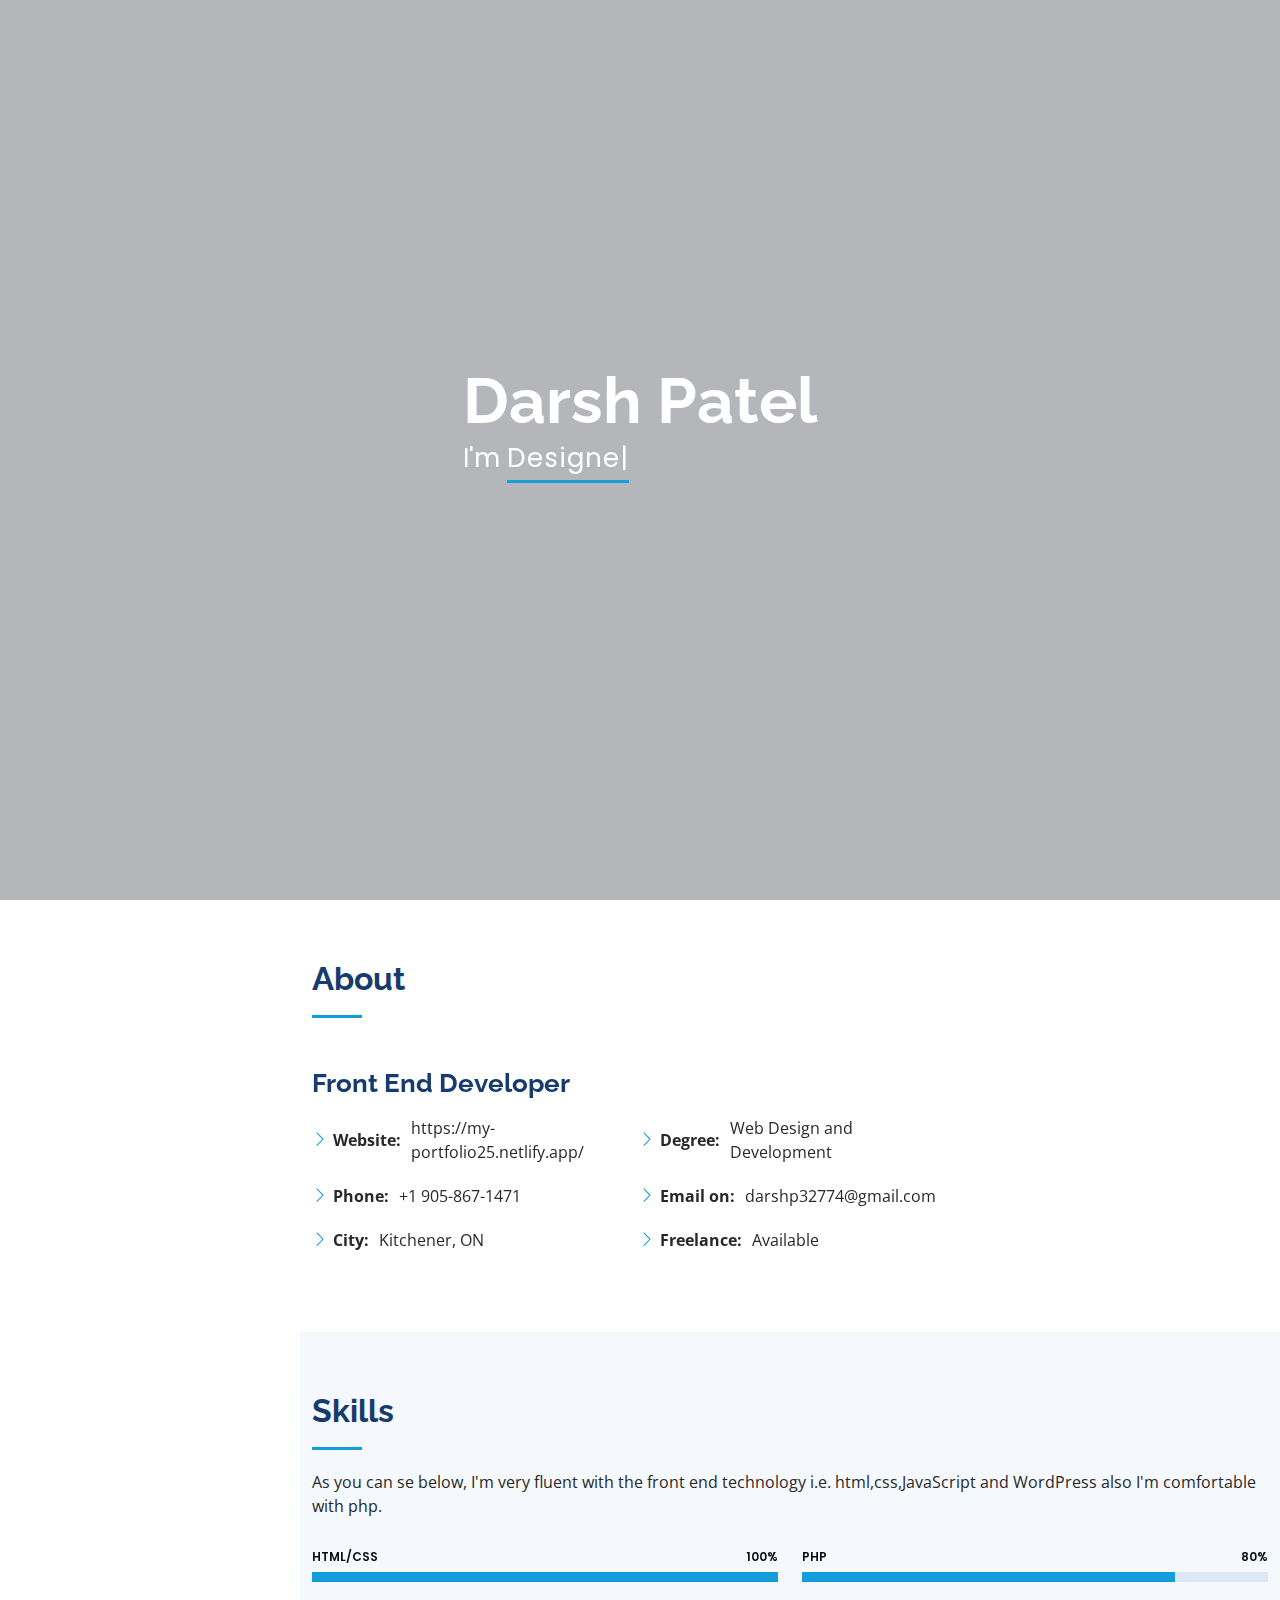
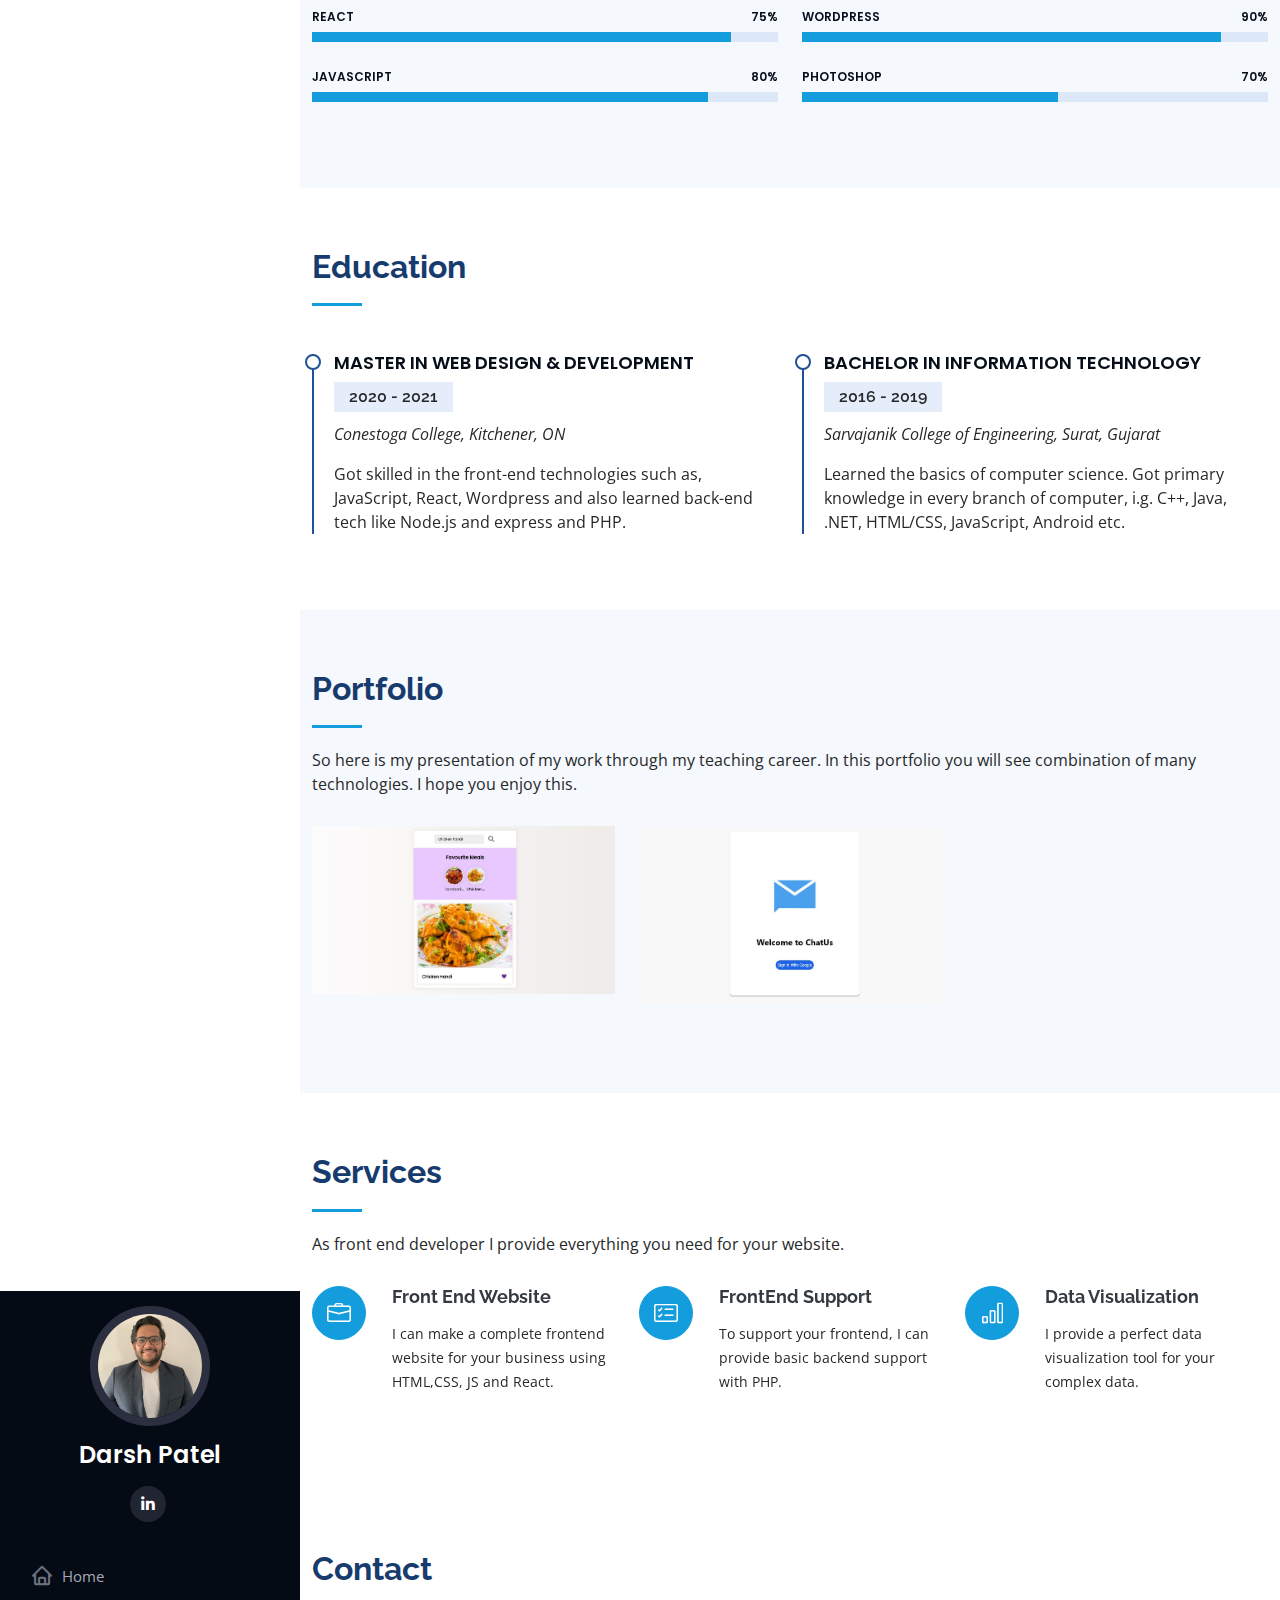
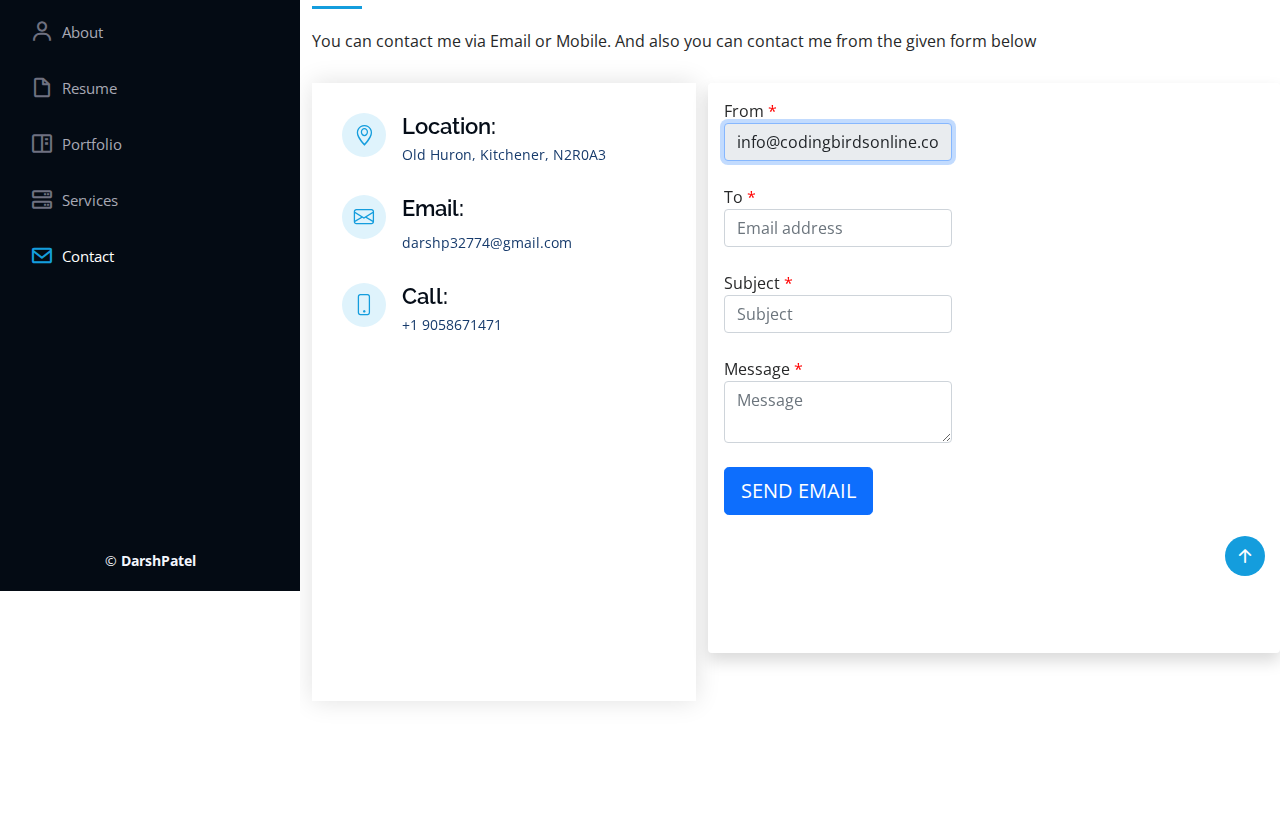
==== index.html @ 3b75bd68 "Update index.html" ====
<!DOCTYPE html>
<html lang="en">

<head>
  <meta charset="utf-8">
  <meta content="width=device-width, initial-scale=1.0" name="viewport">

  <title>Darsh Patel Portfolio</title>
  <meta content="" name="description">
  <meta content="" name="keywords">

  <!-- Favicons -->
  <!-- <link href="assets/img/favicon.png" rel="icon">
  <link href="assets/img/apple-touch-icon.png" rel="apple-touch-icon"> -->

  <!-- Google Fonts -->
  <link
    href="https://fonts.googleapis.com/css?family=Open+Sans:300,300i,400,400i,600,600i,700,700i|Raleway:300,300i,400,400i,500,500i,600,600i,700,700i|Poppins:300,300i,400,400i,500,500i,600,600i,700,700i"
    rel="stylesheet">

  <!-- Vendor CSS Files -->
  <link href="assets/vendor/aos/aos.css" rel="stylesheet">
  <link href="assets/vendor/bootstrap/css/bootstrap.min.css" rel="stylesheet">
  <link href="assets/vendor/bootstrap-icons/bootstrap-icons.css" rel="stylesheet">
  <link href="assets/vendor/boxicons/css/boxicons.min.css" rel="stylesheet">
  <link href="assets/vendor/glightbox/css/glightbox.min.css" rel="stylesheet">
  <link href="assets/vendor/swiper/swiper-bundle.min.css" rel="stylesheet">

  <!-- Template Main CSS File -->
  <link href="assets/css/style.css" rel="stylesheet">

  <!-- =======================================================
  * Template Name: iPortfolio - v3.1.0
  * Template URL: https://bootstrapmade.com/iportfolio-bootstrap-portfolio-websites-template/
  * Author: BootstrapMade.com
  * License: https://bootstrapmade.com/license/
  ======================================================== -->
</head>

<body>

  <!-- ======= Mobile nav toggle button ======= -->
  <i class="bi bi-list mobile-nav-toggle d-xl-none"></i>

  <!-- ======= Header ======= -->
  <header id="header">
    <div class="d-flex flex-column">

      <div class="profile">
        <img src="assets/img/professional-profile-picture.jpg" alt="profile picture" class="img-fluid rounded-circle">
        <h1 class="text-light"><a href="index.html">Darsh Patel</a></h1>
        <div class="social-links mt-3 text-center">
          <!-- <a href="#" class="twitter"><i class="bx bxl-twitter"></i></a>
          <a href="#" class="facebook"><i class="bx bxl-facebook"></i></a>
          <a href="#" class="instagram"><i class="bx bxl-instagram"></i></a> -->
          <a href="https://www.linkedin.com/in/darsh-patel-1b2713135/" class="linkedin"><i
              class="bx bxl-linkedin"></i></a>
        </div>
      </div>

      <nav id="navbar" class="nav-menu navbar">
        <ul>
          <li><a href="#hero" class="nav-link scrollto active"><i class="bx bx-home"></i> <span>Home</span></a></li>
          <li><a href="#about" class="nav-link scrollto"><i class="bx bx-user"></i> <span>About</span></a></li>
          <li><a href="#resume" class="nav-link scrollto"><i class="bx bx-file-blank"></i> <span>Resume</span></a></li>
          <li><a href="#portfolio" class="nav-link scrollto"><i class="bx bx-book-content"></i>
              <span>Portfolio</span></a></li>
          <li><a href="#services" class="nav-link scrollto"><i class="bx bx-server"></i> <span>Services</span></a></li>
          <li><a href="#contact" class="nav-link scrollto"><i class="bx bx-envelope"></i> <span>Contact</span></a></li>
        </ul>
      </nav><!-- .nav-menu -->
    </div>
  </header><!-- End Header -->

  <!-- ======= Hero Section ======= -->
  <section id="hero" class="d-flex flex-column justify-content-center align-items-center">
    <div class="hero-container" data-aos="fade-in">
      <h1>Darsh Patel</h1>
      <p>I'm <span class="typed" data-typed-items="Designer, Developer, Freelancer, Photographer"></span></p>
    </div>
  </section><!-- End Hero -->

  <main id="main">

    <!-- ======= About Section ======= -->
    <section id="about" class="about">
      <div class="container">

        <div class="section-title">
          <h2>About</h2>
        </div>

        <div class="row">
          <!--           <div class="col-lg-4" data-aos="fade-right">
            <img src="assets/img/darsh-2.jpg" class="img-fluid" alt="">
          </div> -->
          <div class="col-lg-8 pt-4 pt-lg-0 content" data-aos="fade-left">
            <h3>Front End Developer</h3>
            <p class="fst-italic"></p>
            <div class="row">
              <div class="col-lg-6">
                <ul>
                  <!-- <li><i class="bi bi-chevron-right"></i> <strong>Birthday:</strong> <span>25 April 1998</span></li> -->
                  <li><i class="bi bi-chevron-right"></i> <strong>Website:</strong>
                    <span>https://my-portfolio25.netlify.app/</span></li>
                  <li><i class="bi bi-chevron-right"></i> <strong>Phone:</strong> <span>+1 905-867-1471</span></li>
                  <li><i class="bi bi-chevron-right"></i> <strong>City:</strong> <span>Kitchener, ON</span></li>
                </ul>
              </div>
              <div class="col-lg-6">
                <ul>
                  <!-- <li><i class="bi bi-chevron-right"></i> <strong>Age:</strong> <span>23</span></li> -->
                  <li><i class="bi bi-chevron-right"></i> <strong>Degree:</strong> <span>Web Design and
                      Development</span></li>
                  <li><i class="bi bi-chevron-right"></i> <strong>Email on:</strong>
                    <span>darshp32774@gmail.com</span></li>
                  <li><i class="bi bi-chevron-right"></i> <strong>Freelance:</strong> <span>Available</span></li>
                </ul>
              </div>
            </div>
            <!--             <p>
              Skilled front end developer. Comfortable in designing front-end.Experienced with HTML,CSS, JavaScript and
              React.
              Have easy hand on backend technology like PHP and MongoDB.
            </p> -->
          </div>
        </div>

      </div>
    </section><!-- End About Section -->

    <!-- ======= Facts Section ======= -->
    <!-- <section id="facts" class="facts">
      <div class="container">

        <div class="section-title">
          <h2>Facts</h2>
          <p>Magnam dolores commodi suscipit. Necessitatibus eius consequatur ex aliquid fuga eum quidem. Sit sint consectetur velit. Quisquam quos quisquam cupiditate. Et nemo qui impedit suscipit alias ea. Quia fugiat sit in iste officiis commodi quidem hic quas.</p>
        </div>

        <div class="row no-gutters">

          <div class="col-lg-3 col-md-6 d-md-flex align-items-md-stretch" data-aos="fade-up">
            <div class="count-box">
              <i class="bi bi-emoji-smile"></i>
              <span data-purecounter-start="0" data-purecounter-end="232" data-purecounter-duration="1" class="purecounter"></span>
              <p><strong>Happy Clients</strong> consequuntur quae</p>
            </div>
          </div>

          <div class="col-lg-3 col-md-6 d-md-flex align-items-md-stretch" data-aos="fade-up" data-aos-delay="100">
            <div class="count-box">
              <i class="bi bi-journal-richtext"></i>
              <span data-purecounter-start="0" data-purecounter-end="521" data-purecounter-duration="1" class="purecounter"></span>
              <p><strong>Projects</strong> adipisci atque cum quia aut</p>
            </div>
          </div>

          <div class="col-lg-3 col-md-6 d-md-flex align-items-md-stretch" data-aos="fade-up" data-aos-delay="200">
            <div class="count-box">
              <i class="bi bi-headset"></i>
              <span data-purecounter-start="0" data-purecounter-end="1453" data-purecounter-duration="1" class="purecounter"></span>
              <p><strong>Hours Of Support</strong> aut commodi quaerat</p>
            </div>
          </div>

          <div class="col-lg-3 col-md-6 d-md-flex align-items-md-stretch" data-aos="fade-up" data-aos-delay="300">
            <div class="count-box">
              <i class="bi bi-people"></i>
              <span data-purecounter-start="0" data-purecounter-end="32" data-purecounter-duration="1" class="purecounter"></span>
              <p><strong>Hard Workers</strong> rerum asperiores dolor</p>
            </div>
          </div>

        </div>

      </div>
    </section> -->
    <!-- End Facts Section -->

    <!-- ======= Skills Section ======= -->
    <section id="skills" class="skills section-bg">
      <div class="container">

        <div class="section-title">
          <h2>Skills</h2>
          <p>As you can se below, I'm very fluent with the front end technology i.e. html,css,JavaScript and WordPress
            also I'm comfortable with php. </p>
        </div>

        <div class="row skills-content">

          <div class="col-lg-6" data-aos="fade-up">

            <div class="progress">
              <span class="skill">HTML/CSS <i class="val">100%</i></span>
              <div class="progress-bar-wrap">
                <div class="progress-bar" role="progressbar" aria-valuenow="100" aria-valuemin="0" aria-valuemax="100">
                </div>
              </div>
            </div>

            <div class="progress">
              <span class="skill">React <i class="val">75%</i></span>
              <div class="progress-bar-wrap">
                <div class="progress-bar" role="progressbar" aria-valuenow="90" aria-valuemin="0" aria-valuemax="100">
                </div>
              </div>
            </div>

            <div class="progress">
              <span class="skill">JavaScript <i class="val">80%</i></span>
              <div class="progress-bar-wrap">
                <div class="progress-bar" role="progressbar" aria-valuenow="85" aria-valuemin="0" aria-valuemax="100">
                </div>
              </div>
            </div>

          </div>

          <div class="col-lg-6" data-aos="fade-up" data-aos-delay="100">

            <div class="progress">
              <span class="skill">PHP <i class="val">80%</i></span>
              <div class="progress-bar-wrap">
                <div class="progress-bar" role="progressbar" aria-valuenow="80" aria-valuemin="0" aria-valuemax="100">
                </div>
              </div>
            </div>

            <div class="progress">
              <span class="skill">WordPress <i class="val">90%</i></span>
              <div class="progress-bar-wrap">
                <div class="progress-bar" role="progressbar" aria-valuenow="90" aria-valuemin="0" aria-valuemax="100">
                </div>
              </div>
            </div>

            <div class="progress">
              <span class="skill">Photoshop <i class="val">70%</i></span>
              <div class="progress-bar-wrap">
                <div class="progress-bar" role="progressbar" aria-valuenow="55" aria-valuemin="0" aria-valuemax="100">
                </div>
              </div>
            </div>

          </div>

        </div>

      </div>
    </section><!-- End Skills Section -->

    <!-- ======= Resume Section ======= -->
    <section id="resume" class="resume">
      <div class="container">

        <div class="section-title">
          <h2>Education</h2>
          <!-- <p>Magnam dolores commodi suscipit. Necessitatibus eius consequatur ex aliquid fuga eum quidem. Sit sint consectetur velit. Quisquam quos quisquam cupiditate. Et nemo qui impedit suscipit alias ea. Quia fugiat sit in iste officiis commodi quidem hic quas.</p> -->
        </div>

        <div class="row">
          <!-- <div class="col-lg-6" data-aos="fade-up">
            <h3 class="resume-title">Summary</h3>
            <div class="resume-item pb-0">
              <h4>Darsh Patel</h4>
              <p><em>Innovative and deadline-driven Graphic Designer with 3+ years of experience designing and
                  developing user-centered digital/print marketing material from initial concept to final, polished
                  deliverable.</em></p>
              <ul>
                <li>Kitchener</li>
                <li>(905) 867-1471</li>
                <li>dpatel7753@conestogac.on.ca</li>
              </ul>
            </div>
          </div> -->
          <div class="col-lg-6" data-aos="fade-up">
            <!-- <h3 class="resume-title">Education</h3> -->
            <div class="resume-item">
              <h4>Master in Web Design &amp; Development</h4>
              <h5>2020 - 2021</h5>
              <p><em>Conestoga College, Kitchener, ON</em></p>
              <p> Got skilled in the front-end technologies such as, JavaScript, React, Wordpress and also learned
                back-end tech like Node.js and express and PHP.</p>
            </div>
          </div>
          <div class="col-lg-6" data-aos="fade-up">
            <div class="resume-item">
              <h4>Bachelor in Information Technology </h4>
              <h5>2016 - 2019</h5>
              <p><em>Sarvajanik College of Engineering, Surat, Gujarat</em></p>
              <p> Learned the basics of computer science. Got primary knowledge in every branch of computer, i.g. C++,
                Java, .NET, HTML/CSS, JavaScript, Android etc.</p>
            </div>
          </div>
          <!-- <div class="col-lg-6" data-aos="fade-up" data-aos-delay="100">
            <h3 class="resume-title">Professional Experience</h3>
            <div class="resume-item">
              <h4>Junior Front End Developer</h4>
              <h5>2020 - Present</h5>
              <p><em>Designers & Co., Kitchener, ON </em></p>
              <ul>
                <li>Assist in the design, development, and implementation of the graphic, layout, and production
                  communication materials</li>
                <li>Delegate tasks to the 7 members of the design team and provide counsel on all aspects of the
                  project. </li>
                <li>Supervise the assessment of all graphic materials in order to ensure quality and accuracy of the
                  design</li>
                <li>Oversee the efficient use of production project budgets ranging from $2,000 - $25,000</li>
              </ul>
            </div>
            <div class="resume-item">
              <h4>Intern - Front End Developer</h4>
              <h5>July 2019 - December 2019</h5>
              <p><em>UI Design & Co., Gujarat, India</em></p>
              <ul>
                <li>Developed numerous marketing programs (logos, brochures,infographics, presentations, and
                  advertisements).</li>
                <li>Managed up to 5 projects or tasks at a given time while under pressure</li>
                <li>Recommended and consulted with clients on the most appropriate graphic design</li>
                <li>Created 4+ design presentations and proposals a month for clients and account managers</li>
              </ul>
            </div>
          </div> -->
        </div>

      </div>
    </section><!-- End Resume Section -->

    <!-- ======= Portfolio Section ======= -->
    <section id="portfolio" class="portfolio section-bg">
      <div class="container">

        <div class="section-title">
          <h2>Portfolio</h2>
          <p> So here is my presentation of my work through my teaching career. In this portfolio you will see
            combination of many technologies. I hope you enjoy this. </p>
        </div>

        <!-- <div class="row" data-aos="fade-up">
          <div class="col-lg-12 d-flex justify-content-center">
            <ul id="portfolio-flters">
              <li data-filter="*" class="filter-active">All</li>
              <li data-filter=".filter-app">App</li>
              <li data-filter=".filter-card">Card</li>
              <li data-filter=".filter-web">Web</li>
            </ul>
          </div>
        </div> -->

        <div class="row portfolio-container" data-aos="fade-up" data-aos-delay="100">

          <!-- <div class="col-lg-4 col-md-6 portfolio-item filter-app">
            <div class="portfolio-wrap">
              <img src="assets/img/portfolio/P-1.1.JPG" class="img-fluid" alt="P-1 picture">
              <div class="portfolio-links">
                <a href="assets/img/portfolio/P-1.1.JPG" data-gallery="portfolioGallery" class="portfolio-lightbox"><i
                    class="bx bx-plus"></i></a>
                <a href="portfolio-details-01.html" title="More Details"><i class="bx bx-link"></i></a>
              </div>
            </div>
          </div> -->

          <div class="col-lg-4 col-md-6 portfolio-item filter-web">
            <div class="portfolio-wrap">
              <img src="assets/img/portfolio/recipe-1.JPG" class="img-fluid" alt="P-2 picture">
              <div class="portfolio-links">
                <a href="assets/img/portfolio/recipe-2.JPG" data-gallery="portfolioGallery"
                  class="portfolio-lightbox"><i class="bx bx-plus"></i></a>
                <a href="portfolio-details-02.html" title="More Details"><i class="bx bx-link"></i></a>
              </div>
            </div>
          </div>

          <div class="col-lg-4 col-md-6 portfolio-item filter-app">
            <div class="portfolio-wrap">
              <img src="assets/img/portfolio/chatus-1.JPG" class="img-fluid" alt="P-3 picture">
              <div class="portfolio-links">
                <a href="assets/img/portfolio/P-3.2.JPG" data-gallery="portfolioGallery" class="portfolio-lightbox"
                  title="App 2"><i class="bx bx-plus"></i></a>
                <a href="portfolio-details-03.html" title="More Details"><i class="bx bx-link"></i></a>
              </div>
            </div>
          </div>

          <!-- <div class="col-lg-4 col-md-6 portfolio-item filter-card">
            <div class="portfolio-wrap">
              <img src="assets/img/portfolio/portfolio-4.jpg" class="img-fluid" alt="">
              <div class="portfolio-links">
                <a href="assets/img/portfolio/portfolio-4.jpg" data-gallery="portfolioGallery"
                  class="portfolio-lightbox" title="Card 2"><i class="bx bx-plus"></i></a>
                <a href="portfolio-details.html" title="More Details"><i class="bx bx-link"></i></a>
              </div>
            </div>
          </div>

          <div class="col-lg-4 col-md-6 portfolio-item filter-web">
            <div class="portfolio-wrap">
              <img src="assets/img/portfolio/portfolio-5.jpg" class="img-fluid" alt="">
              <div class="portfolio-links">
                <a href="assets/img/portfolio/portfolio-5.jpg" data-gallery="portfolioGallery"
                  class="portfolio-lightbox" title="Web 2"><i class="bx bx-plus"></i></a>
                <a href="portfolio-details.html" title="More Details"><i class="bx bx-link"></i></a>
              </div>
            </div>
          </div>

          <div class="col-lg-4 col-md-6 portfolio-item filter-app">
            <div class="portfolio-wrap">
              <img src="assets/img/portfolio/portfolio-6.jpg" class="img-fluid" alt="">
              <div class="portfolio-links">
                <a href="assets/img/portfolio/portfolio-6.jpg" data-gallery="portfolioGallery"
                  class="portfolio-lightbox" title="App 3"><i class="bx bx-plus"></i></a>
                <a href="portfolio-details.html" title="More Details"><i class="bx bx-link"></i></a>
              </div>
            </div>
          </div> -->

          <!-- <div class="col-lg-4 col-md-6 portfolio-item filter-card">
            <div class="portfolio-wrap">
              <img src="assets/img/portfolio/portfolio-7.jpg" class="img-fluid" alt="">
              <div class="portfolio-links">
                <a href="assets/img/portfolio/portfolio-7.jpg" data-gallery="portfolioGallery"
                  class="portfolio-lightbox" title="Card 1"><i class="bx bx-plus"></i></a>
                <a href="portfolio-details.html" title="More Details"><i class="bx bx-link"></i></a>
              </div>
            </div>
          </div>

          <div class="col-lg-4 col-md-6 portfolio-item filter-card">
            <div class="portfolio-wrap">
              <img src="assets/img/portfolio/portfolio-8.jpg" class="img-fluid" alt="">
              <div class="portfolio-links">
                <a href="assets/img/portfolio/portfolio-8.jpg" data-gallery="portfolioGallery"
                  class="portfolio-lightbox" title="Card 3"><i class="bx bx-plus"></i></a>
                <a href="portfolio-details.html" title="More Details"><i class="bx bx-link"></i></a>
              </div>
            </div>
          </div>

          <div class="col-lg-4 col-md-6 portfolio-item filter-web">
            <div class="portfolio-wrap">
              <img src="assets/img/portfolio/portfolio-9.jpg" class="img-fluid" alt="">
              <div class="portfolio-links">
                <a href="assets/img/portfolio/portfolio-9.jpg" data-gallery="portfolioGallery"
                  class="portfolio-lightbox" title="Web 3"><i class="bx bx-plus"></i></a>
                <a href="portfolio-details.html" title="More Details"><i class="bx bx-link"></i></a>
              </div>
            </div>
          </div> -->

        </div>

      </div>
    </section><!-- End Portfolio Section -->

    <!-- ======= Services Section ======= -->
    <section id="services" class="services">
      <div class="container">

        <div class="section-title">
          <h2>Services</h2>
          <p>As front end developer I provide everything you need for your website.</p>
        </div>

        <div class="row">
          <div class="col-lg-4 col-md-6 icon-box" data-aos="fade-up">
            <div class="icon"><i class="bi bi-briefcase"></i></div>
            <h4 class="title"><a href="">Front End Website</a></h4>
            <p class="description">I can make a complete frontend website for your business using HTML,CSS, JS and
              React.</p>
          </div>
          <div class="col-lg-4 col-md-6 icon-box" data-aos="fade-up" data-aos-delay="100">
            <div class="icon"><i class="bi bi-card-checklist"></i></div>
            <h4 class="title"><a href="">FrontEnd Support</a></h4>
            <p class="description">To support your frontend, I can provide basic backend support with PHP.</p>
          </div>
          <div class="col-lg-4 col-md-6 icon-box" data-aos="fade-up" data-aos-delay="200">
            <div class="icon"><i class="bi bi-bar-chart"></i></div>
            <h4 class="title"><a href="">Data Visualization</a></h4>
            <p class="description">I provide a perfect data visualization tool for your complex data.</p>
          </div>
          <!-- <div class="col-lg-4 col-md-6 icon-box" data-aos="fade-up" data-aos-delay="300">
            <div class="icon"><i class="bi bi-binoculars"></i></div>
            <h4 class="title"><a href="">Magni Dolores</a></h4>
            <p class="description">Excepteur sint occaecat cupidatat non proident, sunt in culpa qui officia deserunt
              mollit anim id est laborum</p>
          </div>
          <div class="col-lg-4 col-md-6 icon-box" data-aos="fade-up" data-aos-delay="400">
            <div class="icon"><i class="bi bi-brightness-high"></i></div>
            <h4 class="title"><a href="">Nemo Enim</a></h4>
            <p class="description">At vero eos et accusamus et iusto odio dignissimos ducimus qui blanditiis praesentium
              voluptatum deleniti atque</p>
          </div>
          <div class="col-lg-4 col-md-6 icon-box" data-aos="fade-up" data-aos-delay="500">
            <div class="icon"><i class="bi bi-calendar4-week"></i></div>
            <h4 class="title"><a href="">Eiusmod Tempor</a></h4>
            <p class="description">Et harum quidem rerum facilis est et expedita distinctio. Nam libero tempore, cum
              soluta nobis est eligendi</p>
          </div> -->
        </div>

      </div>
    </section><!-- End Services Section -->

    <!-- ======= Testimonials Section ======= -->
    <!-- <section id="testimonials" class="testimonials section-bg">
      <div class="container">

        <div class="section-title">
          <h2>Testimonials</h2>
          <p>Magnam dolores commodi suscipit. Necessitatibus eius consequatur ex aliquid fuga eum quidem. Sit sint
            consectetur velit. Quisquam quos quisquam cupiditate. Et nemo qui impedit suscipit alias ea. Quia fugiat sit
            in iste officiis commodi quidem hic quas.</p>
        </div>

        <div class="testimonials-slider swiper-container" data-aos="fade-up" data-aos-delay="100">
          <div class="swiper-wrapper">

            <div class="swiper-slide">
              <div class="testimonial-item" data-aos="fade-up">
                <p>
                  <i class="bx bxs-quote-alt-left quote-icon-left"></i>
                  Proin iaculis purus consequat sem cure digni ssim donec porttitora entum suscipit rhoncus. Accusantium
                  quam, ultricies eget id, aliquam eget nibh et. Maecen aliquam, risus at semper.
                  <i class="bx bxs-quote-alt-right quote-icon-right"></i>
                </p>
                <img src="assets/img/testimonials/testimonials-1.jpg" class="testimonial-img" alt="">
                <h3>Saul Goodman</h3>
                <h4>Ceo &amp; Founder</h4>
              </div>
            </div>
             End testimonial item

            <div class="swiper-slide">
              <div class="testimonial-item" data-aos="fade-up" data-aos-delay="100">
                <p>
                  <i class="bx bxs-quote-alt-left quote-icon-left"></i>
                  Export tempor illum tamen malis malis eram quae irure esse labore quem cillum quid cillum eram malis
                  quorum velit fore eram velit sunt aliqua noster fugiat irure amet legam anim culpa.
                  <i class="bx bxs-quote-alt-right quote-icon-right"></i>
                </p>
                <img src="assets/img/testimonials/testimonials-2.jpg" class="testimonial-img" alt="">
                <h3>Sara Wilsson</h3>
                <h4>Designer</h4>
              </div>
            </div> End testimonial item

            <div class="swiper-slide">
              <div class="testimonial-item" data-aos="fade-up" data-aos-delay="200">
                <p>
                  <i class="bx bxs-quote-alt-left quote-icon-left"></i>
                  Enim nisi quem export duis labore cillum quae magna enim sint quorum nulla quem veniam duis minim
                  tempor labore quem eram duis noster aute amet eram fore quis sint minim.
                  <i class="bx bxs-quote-alt-right quote-icon-right"></i>
                </p>
                <img src="assets/img/testimonials/testimonials-3.jpg" class="testimonial-img" alt="">
                <h3>Jena Karlis</h3>
                <h4>Store Owner</h4>
              </div>
            </div> End testimonial item

            <div class="swiper-slide">
              <div class="testimonial-item" data-aos="fade-up" data-aos-delay="300">
                <p>
                  <i class="bx bxs-quote-alt-left quote-icon-left"></i>
                  Fugiat enim eram quae cillum dolore dolor amet nulla culpa multos export minim fugiat minim velit
                  minim dolor enim duis veniam ipsum anim magna sunt elit fore quem dolore labore illum veniam.
                  <i class="bx bxs-quote-alt-right quote-icon-right"></i>
                </p>
                <img src="assets/img/testimonials/testimonials-4.jpg" class="testimonial-img" alt="">
                <h3>Matt Brandon</h3>
                <h4>Freelancer</h4>
              </div>
            </div> End testimonial item

            <div class="swiper-slide">
              <div class="testimonial-item" data-aos="fade-up" data-aos-delay="400">
                <p>
                  <i class="bx bxs-quote-alt-left quote-icon-left"></i>
                  Quis quorum aliqua sint quem legam fore sunt eram irure aliqua veniam tempor noster veniam enim culpa
                  labore duis sunt culpa nulla illum cillum fugiat legam esse veniam culpa fore nisi cillum quid.
                  <i class="bx bxs-quote-alt-right quote-icon-right"></i>
                </p>
                <img src="assets/img/testimonials/testimonials-5.jpg" class="testimonial-img" alt="">
                <h3>John Larson</h3>
                <h4>Entrepreneur</h4>
              </div>
            </div> End testimonial item 

          </div>
          <div class="swiper-pagination"></div>
        </div>

      </div>
    </section> -->
    <!-- End Testimonials Section -->

    <!-- ======= Contact Section ======= -->
    <section id="contact" class="contact">
      <div class="container">

        <div class="section-title">
          <h2>Contact</h2>
          <p>You can contact me via Email or Mobile. And also you can contact me from the given form below </p>
        </div>

        <div class="row" data-aos="fade-in">

          <div class="col-lg-5 d-flex align-items-stretch">
            <div class="info">
              <div class="address">
                <i class="bi bi-geo-alt"></i>
                <h4>Location:</h4>
                <p>Old Huron, Kitchener, N2R0A3</p>
              </div>

              <div class="email">
                <i class="bi bi-envelope"></i>
                <h4>Email:</h4>
                <p>darshp32774@gmail.com</p>
              </div>

              <div class="phone">
                <i class="bi bi-phone"></i>
                <h4>Call:</h4>
                <p>+1 9058671471</p>
              </div>

              <iframe
                src="https://www.google.com/maps/embed?pb=!1m18!1m12!1m3!1d2899.226077922547!2d-80.46609504899389!3d43.393203877119696!2m3!1f0!2f0!3f0!3m2!1i1024!2i768!4f13.1!3m3!1m2!1s0x882bf557d071f5c3%3A0xa64ff37325a2a69f!2s388%20Old%20Huron%20Rd%2C%20Kitchener%2C%20ON%20N2R%200A3!5e0!3m2!1sen!2sca!4v1619618956441!5m2!1sen!2sca"
                width="400" height="300" style="border:0;" allowfullscreen="" loading="lazy"></iframe>
            </div>

          </div>

          <div class="col-lg-7 mt-5 mt-lg-0 d-flex align-items-stretch shadow p-3 mb-5 bg-white rounded">
            <form action="email-script.php" method="post" class="form-signin">
              <div class="form-label-group">
                <label for="inputEmail">From <span style="color: #FF0000">*</span></label>
                <input type="text" name="fromEmail" id="fromEmail" class="form-control"
                  value="info@codingbirdsonline.com" readonly required autofocus>
              </div> <br />
              <div class="form-label-group">
                <label for="inputEmail">To <span style="color: #FF0000">*</span></label>
                <input type="text" name="toEmail" id="toEmail" class="form-control" placeholder="Email address" required
                  autofocus>
              </div> <br />
              <label for="inputPassword">Subject <span style="color: #FF0000">*</span></label>
              <div class="form-label-group">
                <input type="text" id="subject" name="subject" class="form-control" placeholder="Subject" required>
              </div><br />
              <label for="inputPassword">Message <span style="color: #FF0000">*</span></label>
              <div class="form-label-group">
                <textarea id="message" name="message" class="form-control" placeholder="Message" required></textarea>
              </div> <br />
              <button type="submit" name="sendMailBtn" class="btn btn-lg btn-primary btn-block text-uppercase">Send
                Email</button>
            </form>
            <!-- <form action="forms/email.php" method="post" role="form" class="php-email-form">
              <div class="row">
                <div class="form-group col-md-6">
                  <label for="name">Your Name</label>
                  <input type="text" name="name" class="form-control" id="name" required>
                </div>
                <div class="form-group col-md-6">
                  <label for="name">Your Email</label>
                  <input type="email" class="form-control" name="email" id="email" required>
                </div>
              </div>
              <div class="form-group">
                <label for="name">Subject</label>
                <input type="text" class="form-control" name="subject" id="subject" required>
              </div>
              <div class="form-group">
                <label for="name">Message</label>
                <textarea class="form-control" name="message" rows="10" required></textarea>
              </div>
              <div class="text-center"><button type="submit" name="sendMailBtn">Send Message</button></div>
            </form> -->
          </div>
        </div>
    </section><!-- End Contact Section -->

  </main><!-- End #main -->

  <!-- ======= Footer ======= -->
  <footer id="footer">
    <div class="container">
      <div class="copyright">
        &copy; <strong><span>DarshPatel</span></strong>
      </div>
      <div class="credits">
        <!-- All the links in the footer should remain intact. -->
        <!-- You can delete the links only if you purchased the pro version. -->
        <!-- Licensing information: https://bootstrapmade.com/license/ -->
        <!-- Purchase the pro version with working PHP/AJAX contact form: https://bootstrapmade.com/iportfolio-bootstrap-portfolio-websites-template/ -->
        <!-- Designed by <a href="https://bootstrapmade.com/">BootstrapMade</a> -->
      </div>
    </div>
  </footer><!-- End  Footer -->

  <a href="#" class="back-to-top d-flex align-items-center justify-content-center"><i
      class="bi bi-arrow-up-short"></i></a>

  <!-- Vendor JS Files -->
  <script src="assets/vendor/aos/aos.js"></script>
  <script src="assets/vendor/bootstrap/js/bootstrap.bundle.min.js"></script>
  <script src="assets/vendor/glightbox/js/glightbox.min.js"></script>
  <script src="assets/vendor/isotope-layout/isotope.pkgd.min.js"></script>
  <script src="assets/vendor/php-email-form/validate.js"></script>
  <script src="assets/vendor/purecounter/purecounter.js"></script>
  <script src="assets/vendor/swiper/swiper-bundle.min.js"></script>
  <script src="assets/vendor/typed.js/typed.min.js"></script>
  <script src="assets/vendor/waypoints/noframework.waypoints.js"></script>

  <!-- Template Main JS File -->
  <script src="assets/js/main.js"></script>

</body>

</html>
---- assets/css/style.css ----
/**
* Template Name: iPortfolio - v3.1.0
* Template URL: https://bootstrapmade.com/iportfolio-bootstrap-portfolio-websites-template/
* Author: BootstrapMade.com
* License: https://bootstrapmade.com/license/
*/

/*--------------------------------------------------------------
# General
--------------------------------------------------------------*/
body {
  font-family: "Open Sans", sans-serif;
  color: #272829;
}

a {
  color: #149ddd;
  text-decoration: none;
}

a:hover {
  color: #37b3ed;
  text-decoration: none;
}

h1, h2, h3, h4, h5, h6 {
  font-family: "Raleway", sans-serif;
}

/*--------------------------------------------------------------
# Back to top button
--------------------------------------------------------------*/
.back-to-top {
  position: fixed;
  visibility: hidden;
  opacity: 0;
  right: 15px;
  bottom: 15px;
  z-index: 996;
  background: #149ddd;
  width: 40px;
  height: 40px;
  border-radius: 50px;
  transition: all 0.4s;
}

.back-to-top i {
  font-size: 28px;
  color: #fff;
  line-height: 0;
}

.back-to-top:hover {
  background: #2eafec;
  color: #fff;
}

.back-to-top.active {
  visibility: visible;
  opacity: 1;
}

/*--------------------------------------------------------------
# Header
--------------------------------------------------------------*/
#header {
  position: fixed;
  top: 0;
  left: 0;
  bottom: 0;
  width: 300px;
  transition: all ease-in-out 0.5s;
  z-index: 9997;
  transition: all 0.5s;
  padding: 0 15px;
  background: #040b14;
  overflow-y: auto;
}

#header .profile img {
  margin: 15px auto;
  display: block;
  width: 120px;
  border: 8px solid #2c2f3f;
}

#header .profile h1 {
  font-size: 24px;
  margin: 0;
  padding: 0;
  font-weight: 600;
  -moz-text-align-last: center;
  text-align-last: center;
  font-family: "Poppins", sans-serif;
}

#header .profile h1 a, #header .profile h1 a:hover {
  color: #fff;
  text-decoration: none;
}

#header .profile .social-links a {
  font-size: 18px;
  display: inline-block;
  background: #212431;
  color: #fff;
  line-height: 1;
  padding: 8px 0;
  margin-right: 4px;
  border-radius: 50%;
  text-align: center;
  width: 36px;
  height: 36px;
  transition: 0.3s;
}

#header .profile .social-links a:hover {
  background: #149ddd;
  color: #fff;
  text-decoration: none;
}

#main {
  margin-left: 300px;
}

@media (max-width: 1199px) {
  #header {
    left: -300px;
  }
  #main {
    margin-left: 0;
  }
}

/*--------------------------------------------------------------
# Navigation Menu
--------------------------------------------------------------*/
/* Desktop Navigation */
.nav-menu {
  padding: 30px 0 0 0;
}

.nav-menu * {
  margin: 0;
  padding: 0;
  list-style: none;
}

.nav-menu > ul > li {
  position: relative;
  white-space: nowrap;
}

.nav-menu a {
  display: flex;
  align-items: center;
  color: #a8a9b4;
  padding: 12px 15px;
  margin-bottom: 8px;
  transition: 0.3s;
  font-size: 15px;
}

.nav-menu a i {
  font-size: 24px;
  padding-right: 8px;
  color: #6f7180;
}

.nav-menu a:hover, .nav-menu .active, .nav-menu li:hover > a {
  text-decoration: none;
  color: #fff;
}

.nav-menu a:hover i, .nav-menu .active i, .nav-menu li:hover > a i {
  color: #149ddd;
}

/* Mobile Navigation */
.mobile-nav-toggle {
  position: fixed;
  right: 15px;
  top: 15px;
  z-index: 9998;
  border: 0;
  font-size: 24px;
  transition: all 0.4s;
  outline: none !important;
  background-color: #149ddd;
  color: #fff;
  width: 40px;
  height: 40px;
  display: inline-flex;
  align-items: center;
  justify-content: center;
  line-height: 0;
  border-radius: 50px;
  cursor: pointer;
}

.mobile-nav-active {
  overflow: hidden;
}

.mobile-nav-active #header {
  left: 0;
}

/*--------------------------------------------------------------
# Hero Section
--------------------------------------------------------------*/
#hero {
  width: 100%;
  height: 100vh;
  object-fit: cover;
  background: url("../img/darsh-profile-img.jpg") top center;
  background-size: cover;
}

#hero:before {
  content: "";
  background: rgba(5, 13, 24, 0.3);
  position: absolute;
  bottom: 0;
  top: 0;
  left: 0;
  right: 0;
  z-index: 1;
}

#hero .hero-container {
  position: relative;
  z-index: 2;
  min-width: 300px;
}

#hero h1 {
  margin: 0 0 10px 0;
  font-size: 64px;
  font-weight: 700;
  line-height: 56px;
  color: #fff;
}

#hero p {
  color: #fff;
  margin-bottom: 50px;
  font-size: 26px;
  font-family: "Poppins", sans-serif;
}

#hero p span {
  color: #fff;
  padding-bottom: 4px;
  letter-spacing: 1px;
  border-bottom: 3px solid #149ddd;
}

@media (min-width: 1024px) {
  #hero {
    background-attachment: fixed;
  }
}

@media (max-width: 768px) {
  #hero h1 {
    font-size: 28px;
    line-height: 36px;
  }
  #hero h2 {
    font-size: 18px;
    line-height: 24px;
    margin-bottom: 30px;
  }
}

/*--------------------------------------------------------------
# Sections General
--------------------------------------------------------------*/
section {
  padding: 60px 0;
  overflow: hidden;
}

.section-bg {
  background: #f5f8fd;
}

.section-title {
  padding-bottom: 30px;
}

.section-title h2 {
  font-size: 32px;
  font-weight: bold;
  margin-bottom: 20px;
  padding-bottom: 20px;
  position: relative;
  color: #173b6c;
}

.section-title h2::after {
  content: '';
  position: absolute;
  display: block;
  width: 50px;
  height: 3px;
  background: #149ddd;
  bottom: 0;
  left: 0;
}

.section-title p {
  margin-bottom: 0;
}

/*--------------------------------------------------------------
# About
--------------------------------------------------------------*/
.about .content h3 {
  font-weight: 700;
  font-size: 26px;
  color: #173b6c;
}

.about .content ul {
  list-style: none;
  padding: 0;
}

.about .content ul li {
  margin-bottom: 20px;
  display: flex;
  align-items: center;
}

.about .content ul strong {
  margin-right: 10px;
}

.about .content ul i {
  font-size: 16px;
  margin-right: 5px;
  color: #149ddd;
  line-height: 0;
}

.about .content p:last-child {
  margin-bottom: 0;
}

.about .img-fluid{
  border-radius:10px;
}

/*--------------------------------------------------------------
# Facts
--------------------------------------------------------------*/
.facts {
  padding-bottom: 30px;
}

.facts .count-box {
  padding: 30px;
  width: 100%;
}

.facts .count-box i {
  display: block;
  font-size: 44px;
  color: #149ddd;
  float: left;
  line-height: 0;
}

.facts .count-box span {
  font-size: 48px;
  line-height: 40px;
  display: block;
  font-weight: 700;
  color: #050d18;
  margin-left: 60px;
}

.facts .count-box p {
  padding: 15px 0 0 0;
  margin: 0 0 0 60px;
  font-family: "Raleway", sans-serif;
  font-size: 14px;
  color: #122f57;
}

.facts .count-box a {
  font-weight: 600;
  display: block;
  margin-top: 20px;
  color: #122f57;
  font-size: 15px;
  font-family: "Poppins", sans-serif;
  transition: ease-in-out 0.3s;
}

.facts .count-box a:hover {
  color: #1f5297;
}

/*--------------------------------------------------------------
# Akills
--------------------------------------------------------------*/
.skills .progress {
  height: 60px;
  display: block;
  background: none;
  border-radius: 0;
}

.skills .progress .skill {
  padding: 0;
  margin: 0 0 6px 0;
  text-transform: uppercase;
  display: block;
  font-weight: 600;
  font-family: "Poppins", sans-serif;
  color: #050d18;
}

.skills .progress .skill .val {
  float: right;
  font-style: normal;
}

.skills .progress-bar-wrap {
  background: #dce8f8;
  height: 10px;
}

.skills .progress-bar {
  width: 1px;
  height: 10px;
  transition: .9s;
  background-color: #149ddd;
}

/*--------------------------------------------------------------
# Resume
--------------------------------------------------------------*/
.resume .resume-title {
  font-size: 26px;
  font-weight: 700;
  margin-top: 20px;
  margin-bottom: 20px;
  color: #050d18;
}

.resume .resume-item {
  padding: 0 0 20px 20px;
  margin-top: -2px;
  border-left: 2px solid #1f5297;
  position: relative;
}

.resume .resume-item h4 {
  line-height: 18px;
  font-size: 18px;
  font-weight: 600;
  text-transform: uppercase;
  font-family: "Poppins", sans-serif;
  color: #050d18;
  margin-bottom: 10px;
}

.resume .resume-item h5 {
  font-size: 16px;
  background: #e4edf9;
  padding: 5px 15px;
  display: inline-block;
  font-weight: 600;
  margin-bottom: 10px;
}

.resume .resume-item ul {
  padding-left: 20px;
}

.resume .resume-item ul li {
  padding-bottom: 10px;
}

.resume .resume-item:last-child {
  padding-bottom: 0;
}

.resume .resume-item::before {
  content: "";
  position: absolute;
  width: 16px;
  height: 16px;
  border-radius: 50px;
  left: -9px;
  top: 0;
  background: #fff;
  border: 2px solid #1f5297;
}

/*--------------------------------------------------------------
# Portfolio
--------------------------------------------------------------*/
.portfolio .portfolio-item {
  margin-bottom: 30px;
}

.portfolio #portfolio-flters {
  padding: 0;
  margin: 0 auto 35px auto;
  list-style: none;
  text-align: center;
  background: #fff;
  border-radius: 50px;
  padding: 2px 15px;
}

.portfolio #portfolio-flters li {
  cursor: pointer;
  display: inline-block;
  padding: 10px 15px 8px 15px;
  font-size: 14px;
  font-weight: 600;
  line-height: 1;
  text-transform: uppercase;
  color: #272829;
  margin-bottom: 5px;
  transition: all 0.3s ease-in-out;
}

.portfolio #portfolio-flters li:hover, .portfolio #portfolio-flters li.filter-active {
  color: #149ddd;
}

.portfolio #portfolio-flters li:last-child {
  margin-right: 0;
}

.portfolio .portfolio-wrap {
  transition: 0.3s;
  position: relative;
  overflow: hidden;
  z-index: 1;
}

.portfolio .portfolio-wrap::before {
  content: "";
  background: rgba(255, 255, 255, 0.5);
  position: absolute;
  left: 0;
  right: 0;
  top: 0;
  bottom: 0;
  transition: all ease-in-out 0.3s;
  z-index: 2;
  opacity: 0;
}

.portfolio .portfolio-wrap .portfolio-links {
  opacity: 1;
  left: 0;
  right: 0;
  bottom: -60px;
  z-index: 3;
  position: absolute;
  transition: all ease-in-out 0.3s;
  display: flex;
  justify-content: center;
}

.portfolio .portfolio-wrap .portfolio-links a {
  color: #fff;
  font-size: 28px;
  text-align: center;
  background: rgba(20, 157, 221, 0.75);
  transition: 0.3s;
  width: 50%;
}

.portfolio .portfolio-wrap .portfolio-links a:hover {
  background: rgba(20, 157, 221, 0.95);
}

.portfolio .portfolio-wrap .portfolio-links a + a {
  border-left: 1px solid #37b3ed;
}

.portfolio .portfolio-wrap:hover::before {
  top: 0;
  left: 0;
  right: 0;
  bottom: 0;
  opacity: 1;
}

.portfolio .portfolio-wrap:hover .portfolio-links {
  opacity: 1;
  bottom: 0;
}

/*--------------------------------------------------------------
# Portfolio Details
--------------------------------------------------------------*/
.portfolio-details {
  padding-top: 40px;
}

.portfolio-details .portfolio-details-slider img {
  width: 100%;
}

.portfolio-details .portfolio-details-slider .swiper-pagination {
  margin-top: 20px;
  position: relative;
}

.portfolio-details .portfolio-details-slider .swiper-pagination .swiper-pagination-bullet {
  width: 12px;
  height: 12px;
  background-color: #fff;
  opacity: 1;
  border: 1px solid #149ddd;
}

.portfolio-details .portfolio-details-slider .swiper-pagination .swiper-pagination-bullet-active {
  background-color: #149ddd;
}

.portfolio-details .portfolio-info {
  padding: 30px;
  box-shadow: 0px 0 30px rgba(5, 13, 24, 0.08);
}

.portfolio-details .portfolio-info h3 {
  font-size: 22px;
  font-weight: 700;
  margin-bottom: 20px;
  padding-bottom: 20px;
  border-bottom: 1px solid #eee;
}

.portfolio-details .portfolio-info ul {
  list-style: none;
  padding: 0;
  font-size: 15px;
}

.portfolio-details .portfolio-info ul li + li {
  margin-top: 10px;
}

.portfolio-details .portfolio-description {
  padding-top: 30px;
}

.portfolio-details .portfolio-description h2 {
  font-size: 26px;
  font-weight: 700;
  margin-bottom: 20px;
}

.portfolio-details .portfolio-description p {
  padding: 0;
}

/*--------------------------------------------------------------
# Services
--------------------------------------------------------------*/
.services .icon-box {
  margin-bottom: 20px;
}

.services .icon {
  float: left;
  display: flex;
  align-items: center;
  justify-content: center;
  width: 54px;
  height: 54px;
  background: #149ddd;
  border-radius: 50%;
  transition: 0.5s;
  border: 1px solid #149ddd;
}

.services .icon i {
  color: #fff;
  font-size: 24px;
  line-height: 0;
}

.services .icon-box:hover .icon {
  background: #fff;
}

.services .icon-box:hover .icon i {
  color: #149ddd;
}

.services .title {
  margin-left: 80px;
  font-weight: 700;
  margin-bottom: 15px;
  font-size: 18px;
}

.services .title a {
  color: #343a40;
}

.services .title a:hover {
  color: #149ddd;
}

.services .description {
  margin-left: 80px;
  line-height: 24px;
  font-size: 14px;
}

/*--------------------------------------------------------------
# Testimonials
--------------------------------------------------------------*/
.testimonials .testimonial-item {
  box-sizing: content-box;
  text-align: center;
  min-height: 320px;
}

.testimonials .testimonial-item .testimonial-img {
  width: 90px;
  border-radius: 50%;
  margin: 0 auto;
}

.testimonials .testimonial-item h3 {
  font-size: 18px;
  font-weight: bold;
  margin: 10px 0 5px 0;
  color: #111;
}

.testimonials .testimonial-item h4 {
  font-size: 14px;
  color: #999;
  margin: 0;
}

.testimonials .testimonial-item .quote-icon-left, .testimonials .testimonial-item .quote-icon-right {
  color: #c3e8fa;
  font-size: 26px;
}

.testimonials .testimonial-item .quote-icon-left {
  display: inline-block;
  left: -5px;
  position: relative;
}

.testimonials .testimonial-item .quote-icon-right {
  display: inline-block;
  right: -5px;
  position: relative;
  top: 10px;
}

.testimonials .testimonial-item p {
  font-style: italic;
  margin: 0 15px 15px 15px;
  padding: 20px;
  background: #fff;
  position: relative;
  margin-bottom: 35px;
  border-radius: 6px;
  box-shadow: 0px 2px 15px rgba(0, 0, 0, 0.1);
}

.testimonials .testimonial-item p::after {
  content: "";
  width: 0;
  height: 0;
  border-top: 20px solid #fff;
  border-right: 20px solid transparent;
  border-left: 20px solid transparent;
  position: absolute;
  bottom: -20px;
  left: calc(50% - 20px);
}

.testimonials .swiper-pagination {
  margin-top: 20px;
  position: relative;
}

.testimonials .swiper-pagination .swiper-pagination-bullet {
  width: 12px;
  height: 12px;
  background-color: #fff;
  opacity: 1;
  border: 1px solid #149ddd;
}

.testimonials .swiper-pagination .swiper-pagination-bullet-active {
  background-color: #149ddd;
}

/*--------------------------------------------------------------
# Contact
--------------------------------------------------------------*/
.contact {
  padding-bottom: 130px;
}

.contact .info {
  padding: 30px;
  background: #fff;
  width: 100%;
  box-shadow: 0 0 24px 0 rgba(0, 0, 0, 0.12);
}

.contact .info i {
  font-size: 20px;
  color: #149ddd;
  float: left;
  width: 44px;
  height: 44px;
  background: #dff3fc;
  display: flex;
  justify-content: center;
  align-items: center;
  border-radius: 50px;
  transition: all 0.3s ease-in-out;
}

.contact .info h4 {
  padding: 0 0 0 60px;
  font-size: 22px;
  font-weight: 600;
  margin-bottom: 5px;
  color: #050d18;
}

.contact .info p {
  padding: 0 0 10px 60px;
  margin-bottom: 20px;
  font-size: 14px;
  color: #173b6c;
}

.contact .info .email p {
  padding-top: 5px;
}

.contact .info .social-links {
  padding-left: 60px;
}

.contact .info .social-links a {
  font-size: 18px;
  display: inline-block;
  background: #333;
  color: #fff;
  line-height: 1;
  padding: 8px 0;
  border-radius: 50%;
  text-align: center;
  width: 36px;
  height: 36px;
  transition: 0.3s;
  margin-right: 10px;
}

.contact .info .social-links a:hover {
  background: #149ddd;
  color: #fff;
}

.contact .info .email:hover i, .contact .info .address:hover i, .contact .info .phone:hover i {
  background: #149ddd;
  color: #fff;
}

.contact .php-email-form {
  width: 100%;
  padding: 30px;
  background: #fff;
  box-shadow: 0 0 24px 0 rgba(0, 0, 0, 0.12);
}

.contact .php-email-form .form-group {
  padding-bottom: 8px;
}

.contact .php-email-form .validate {
  display: none;
  color: red;
  margin: 0 0 15px 0;
  font-weight: 400;
  font-size: 13px;
}

.contact .php-email-form .error-message {
  display: none;
  color: #fff;
  background: #ed3c0d;
  text-align: left;
  padding: 15px;
  font-weight: 600;
}

.contact .php-email-form .error-message br + br {
  margin-top: 25px;
}

.contact .php-email-form .sent-message {
  display: none;
  color: #fff;
  background: #18d26e;
  text-align: center;
  padding: 15px;
  font-weight: 600;
}

.contact .php-email-form .loading {
  display: none;
  background: #fff;
  text-align: center;
  padding: 15px;
}

.contact .php-email-form .loading:before {
  content: "";
  display: inline-block;
  border-radius: 50%;
  width: 24px;
  height: 24px;
  margin: 0 10px -6px 0;
  border: 3px solid #18d26e;
  border-top-color: #eee;
  -webkit-animation: animate-loading 1s linear infinite;
  animation: animate-loading 1s linear infinite;
}

.contact .php-email-form .form-group {
  margin-bottom: 15px;
}

.contact .php-email-form label {
  padding-bottom: 8px;
}

.contact .php-email-form input, .contact .php-email-form textarea {
  border-radius: 0;
  box-shadow: none;
  font-size: 14px;
}

.contact .php-email-form input {
  height: 44px;
}

.contact .php-email-form textarea {
  padding: 10px 15px;
}

.contact .php-email-form button[type="submit"] {
  background: #149ddd;
  border: 0;
  padding: 10px 24px;
  color: #fff;
  transition: 0.4s;
  border-radius: 4px;
}

.contact .php-email-form button[type="submit"]:hover {
  background: #37b3ed;
}

@-webkit-keyframes animate-loading {
  0% {
    transform: rotate(0deg);
  }
  100% {
    transform: rotate(360deg);
  }
}

@keyframes animate-loading {
  0% {
    transform: rotate(0deg);
  }
  100% {
    transform: rotate(360deg);
  }
}

/*--------------------------------------------------------------
# Breadcrumbs
--------------------------------------------------------------*/
.breadcrumbs {
  padding: 20px 0;
  background: #f9f9f9;
}

.breadcrumbs h2 {
  font-size: 26px;
  font-weight: 300;
}

.breadcrumbs ol {
  display: flex;
  flex-wrap: wrap;
  list-style: none;
  padding: 0;
  margin: 0;
  font-size: 15px;
}

.breadcrumbs ol li + li {
  padding-left: 10px;
}

.breadcrumbs ol li + li::before {
  display: inline-block;
  padding-right: 10px;
  color: #0e2442;
  content: "/";
}

@media (max-width: 768px) {
  .breadcrumbs .d-flex {
    display: block !important;
  }
  .breadcrumbs ol {
    display: block;
  }
  .breadcrumbs ol li {
    display: inline-block;
  }
}

/*--------------------------------------------------------------
# Footer
--------------------------------------------------------------*/
#footer {
  padding: 15px;
  color: #f4f6fd;
  font-size: 14px;
  position: fixed;
  left: 0;
  bottom: 0;
  width: 300px;
  z-index: 9999;
  background: #040b14;
}

#footer .copyright {
  text-align: center;
}

#footer .credits {
  padding-top: 5px;
  text-align: center;
  font-size: 13px;
  color: #eaebf0;
}

@media (max-width: 1199px) {
  #footer {
    position: static;
    width: auto;
    padding-right: 20px 15px;
  }
}
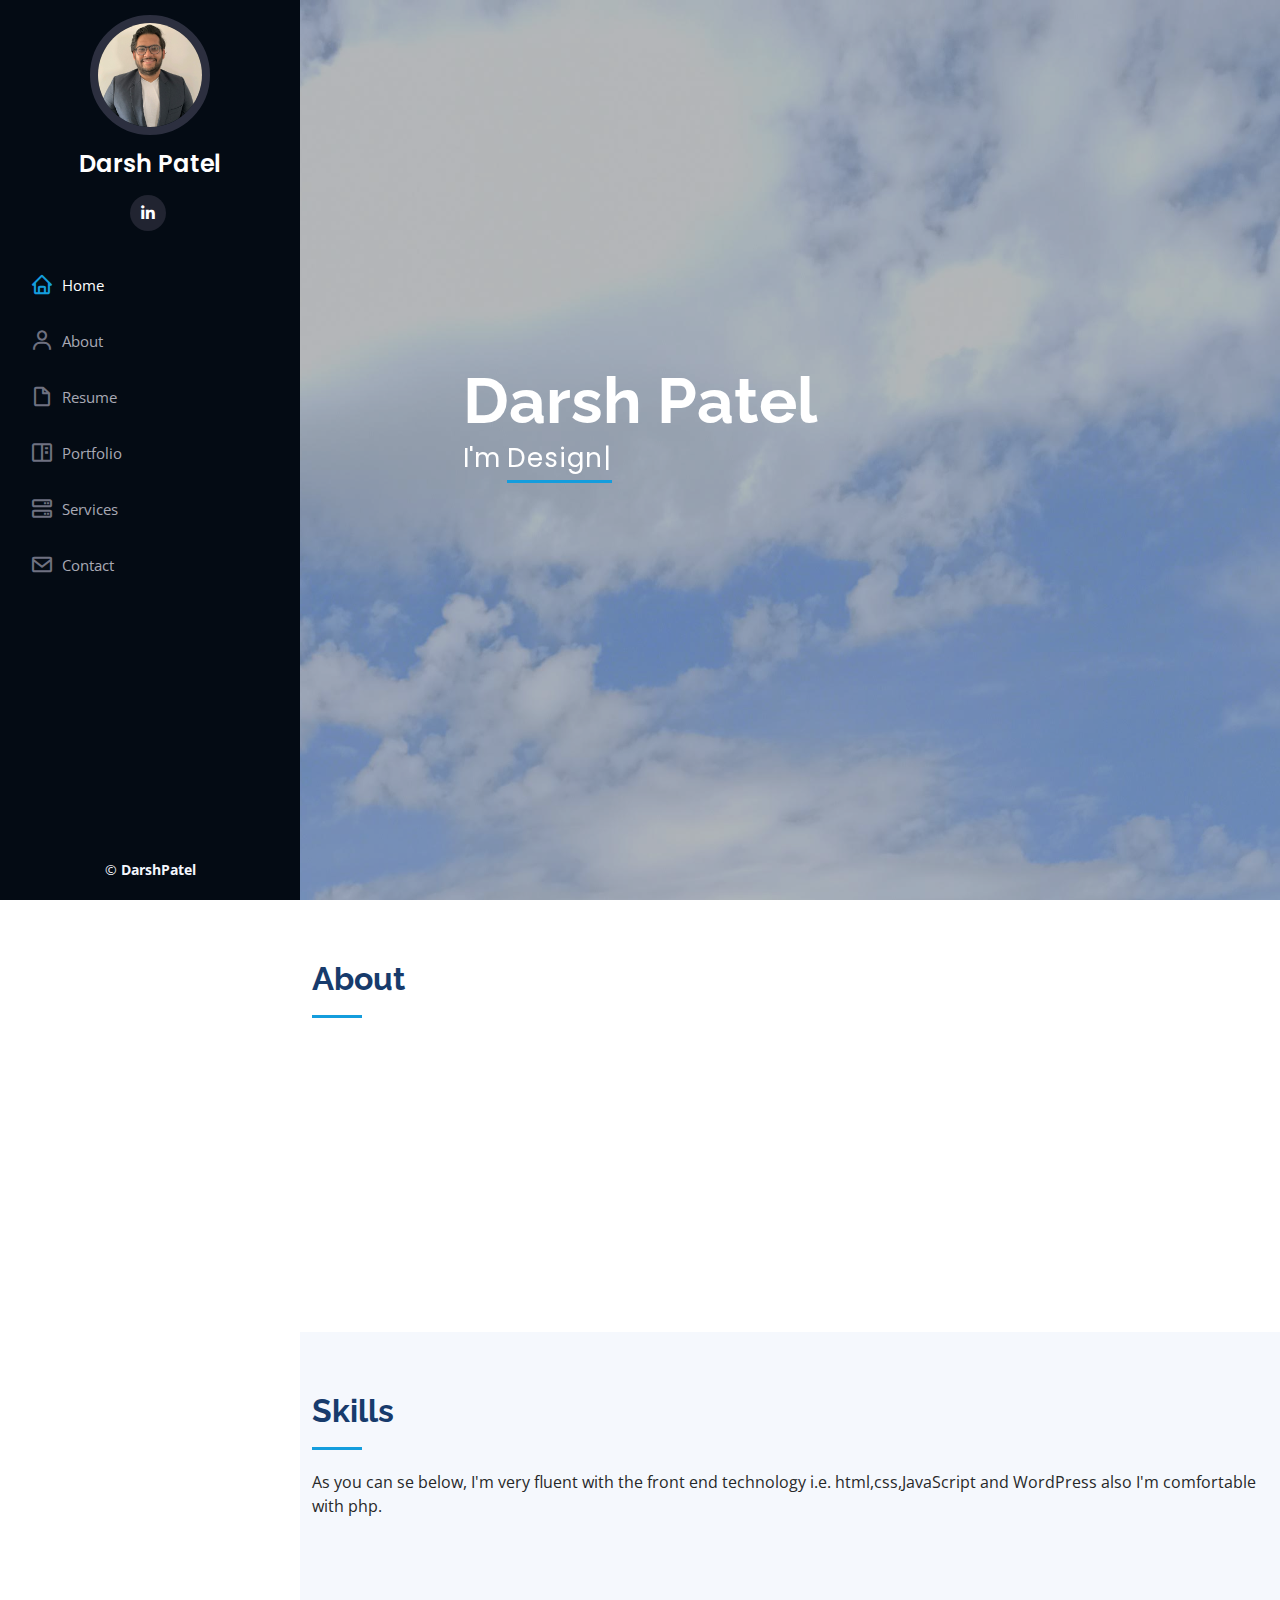
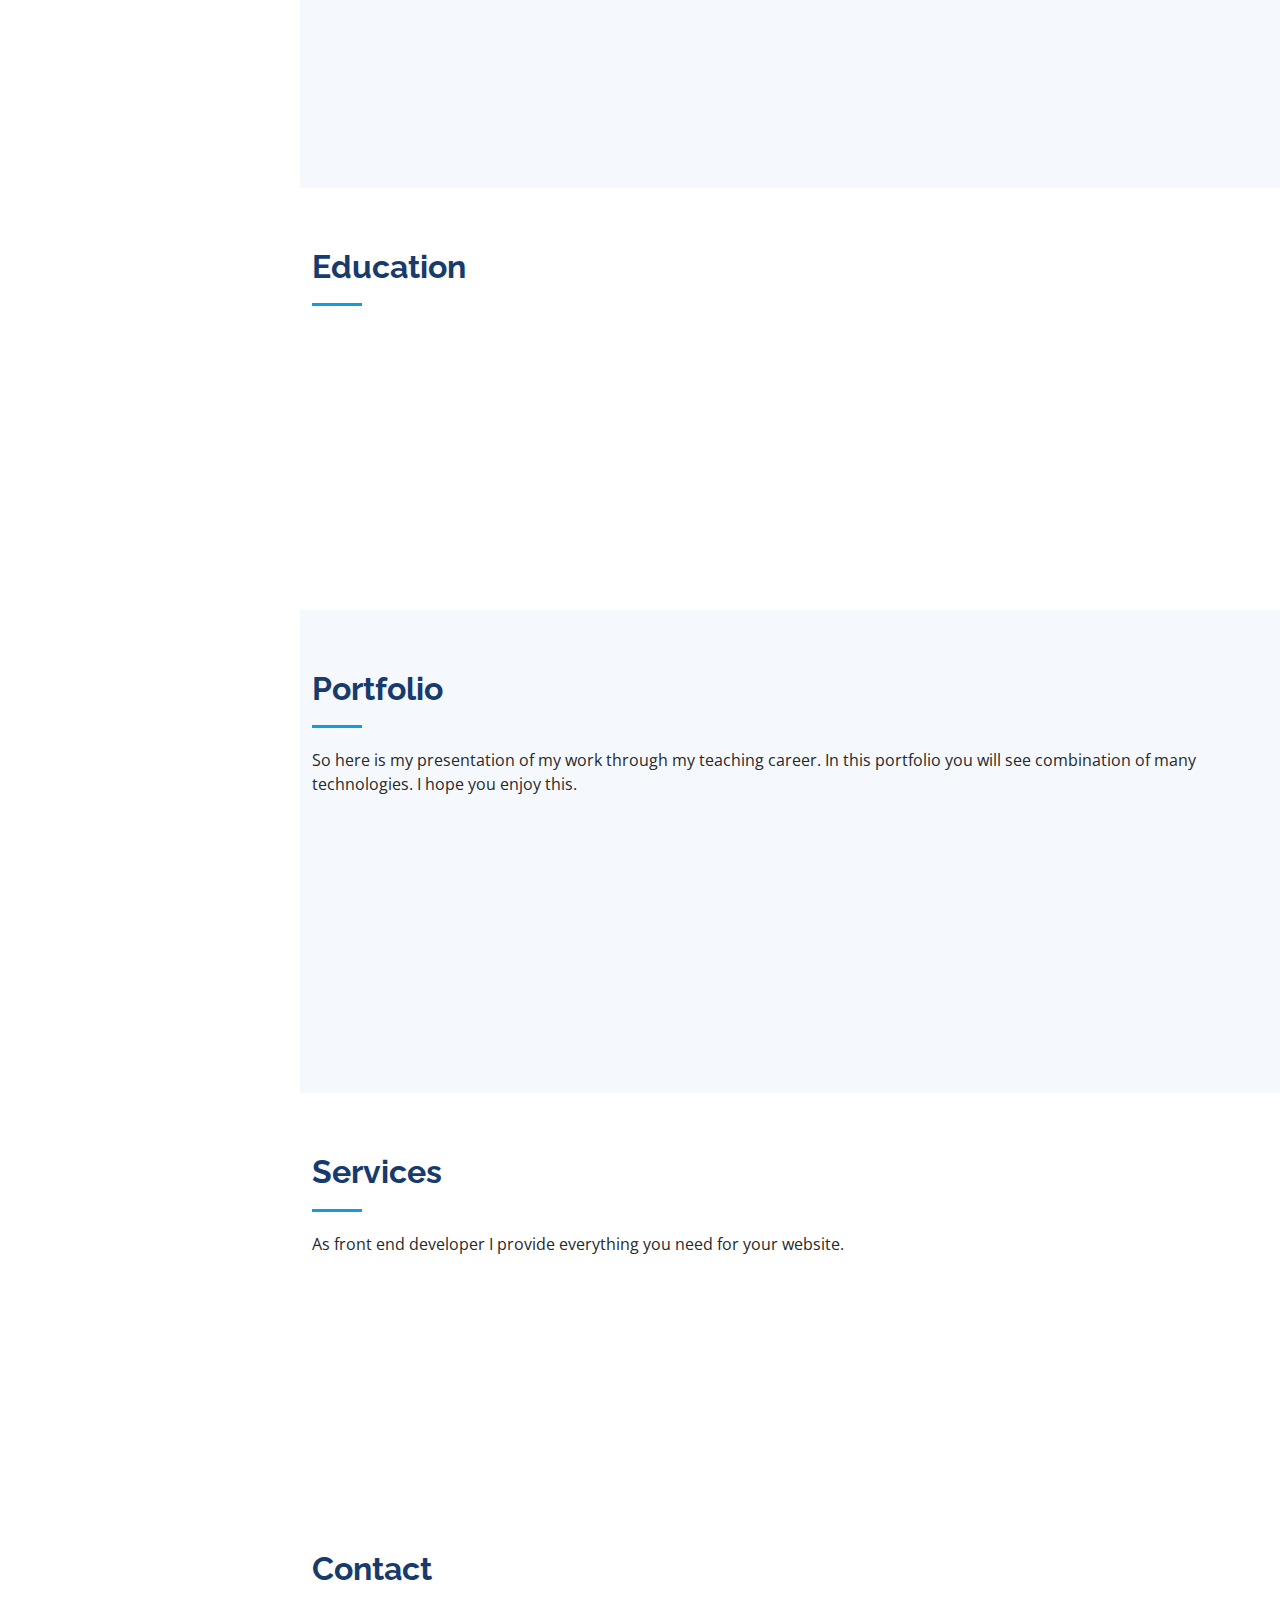
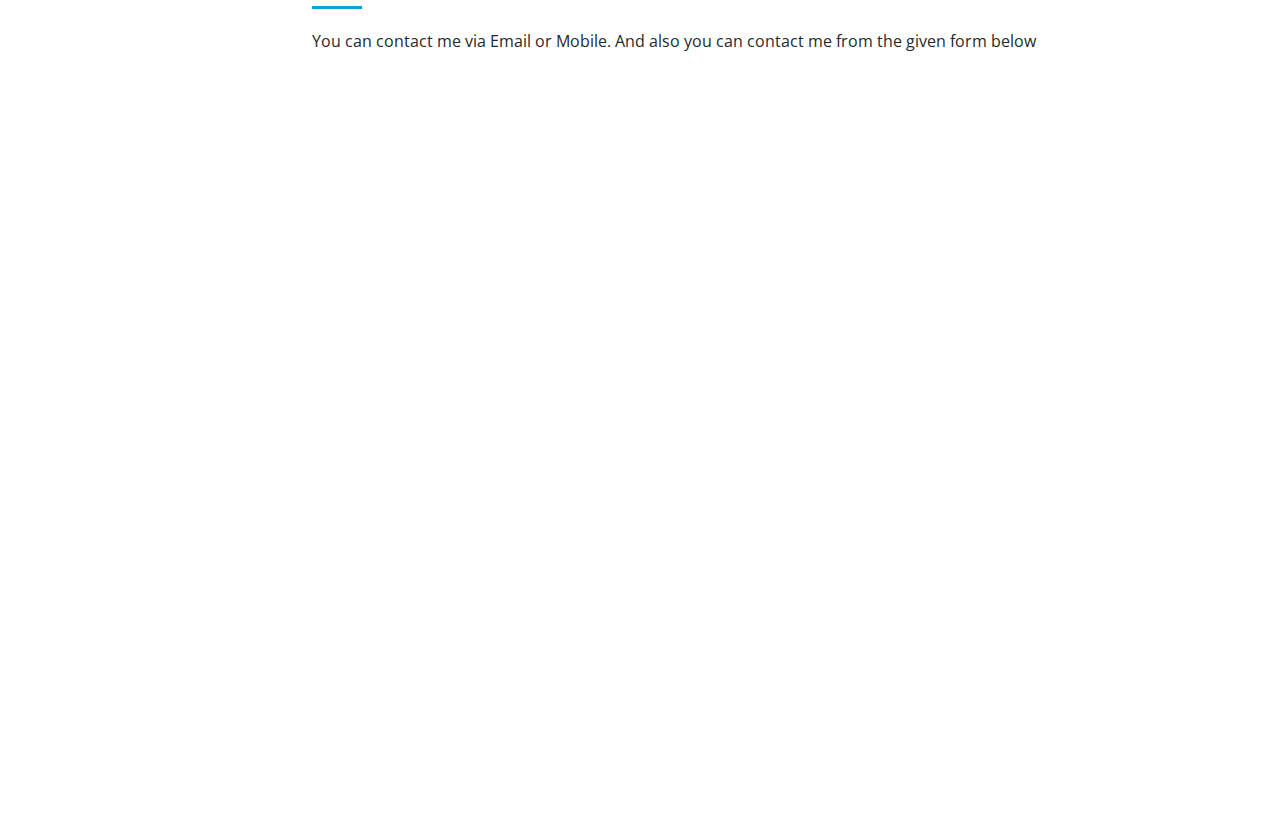
==== commit a0fd87fe: "Update index.html" ====
--- a/index.html
+++ b/index.html
@@ -640,12 +640,12 @@
               <div class="form-label-group">
                 <label for="inputEmail">From <span style="color: #FF0000">*</span></label>
                 <input type="text" name="fromEmail" id="fromEmail" class="form-control"
-                  value="info@codingbirdsonline.com" readonly required autofocus>
+                  value="info@codingbirdsonline.com" readonly required>
               </div> <br />
               <div class="form-label-group">
                 <label for="inputEmail">To <span style="color: #FF0000">*</span></label>
-                <input type="text" name="toEmail" id="toEmail" class="form-control" placeholder="Email address" required
-                  autofocus>
+                <input type="text" name="toEmail" id="toEmail" class="form-control" placeholder="Email address"
+                  required>
               </div> <br />
               <label for="inputPassword">Subject <span style="color: #FF0000">*</span></label>
               <div class="form-label-group">
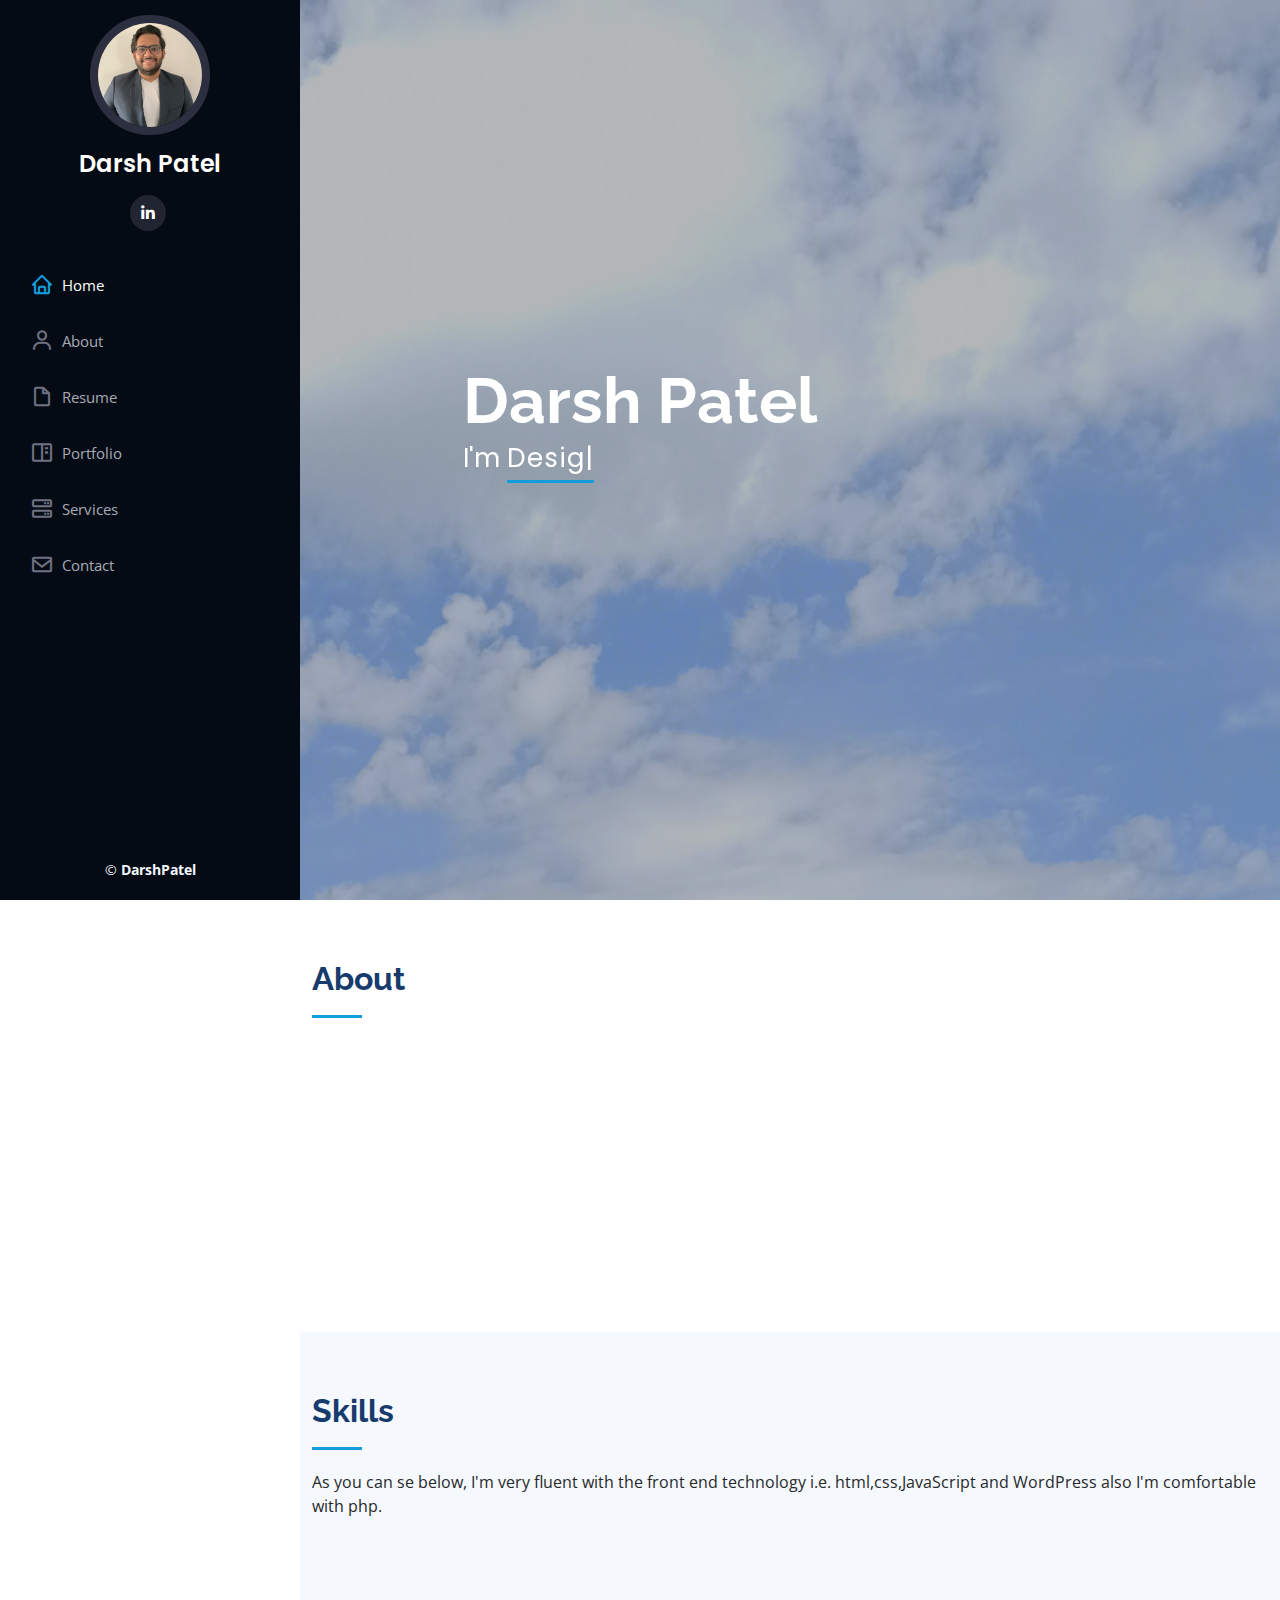
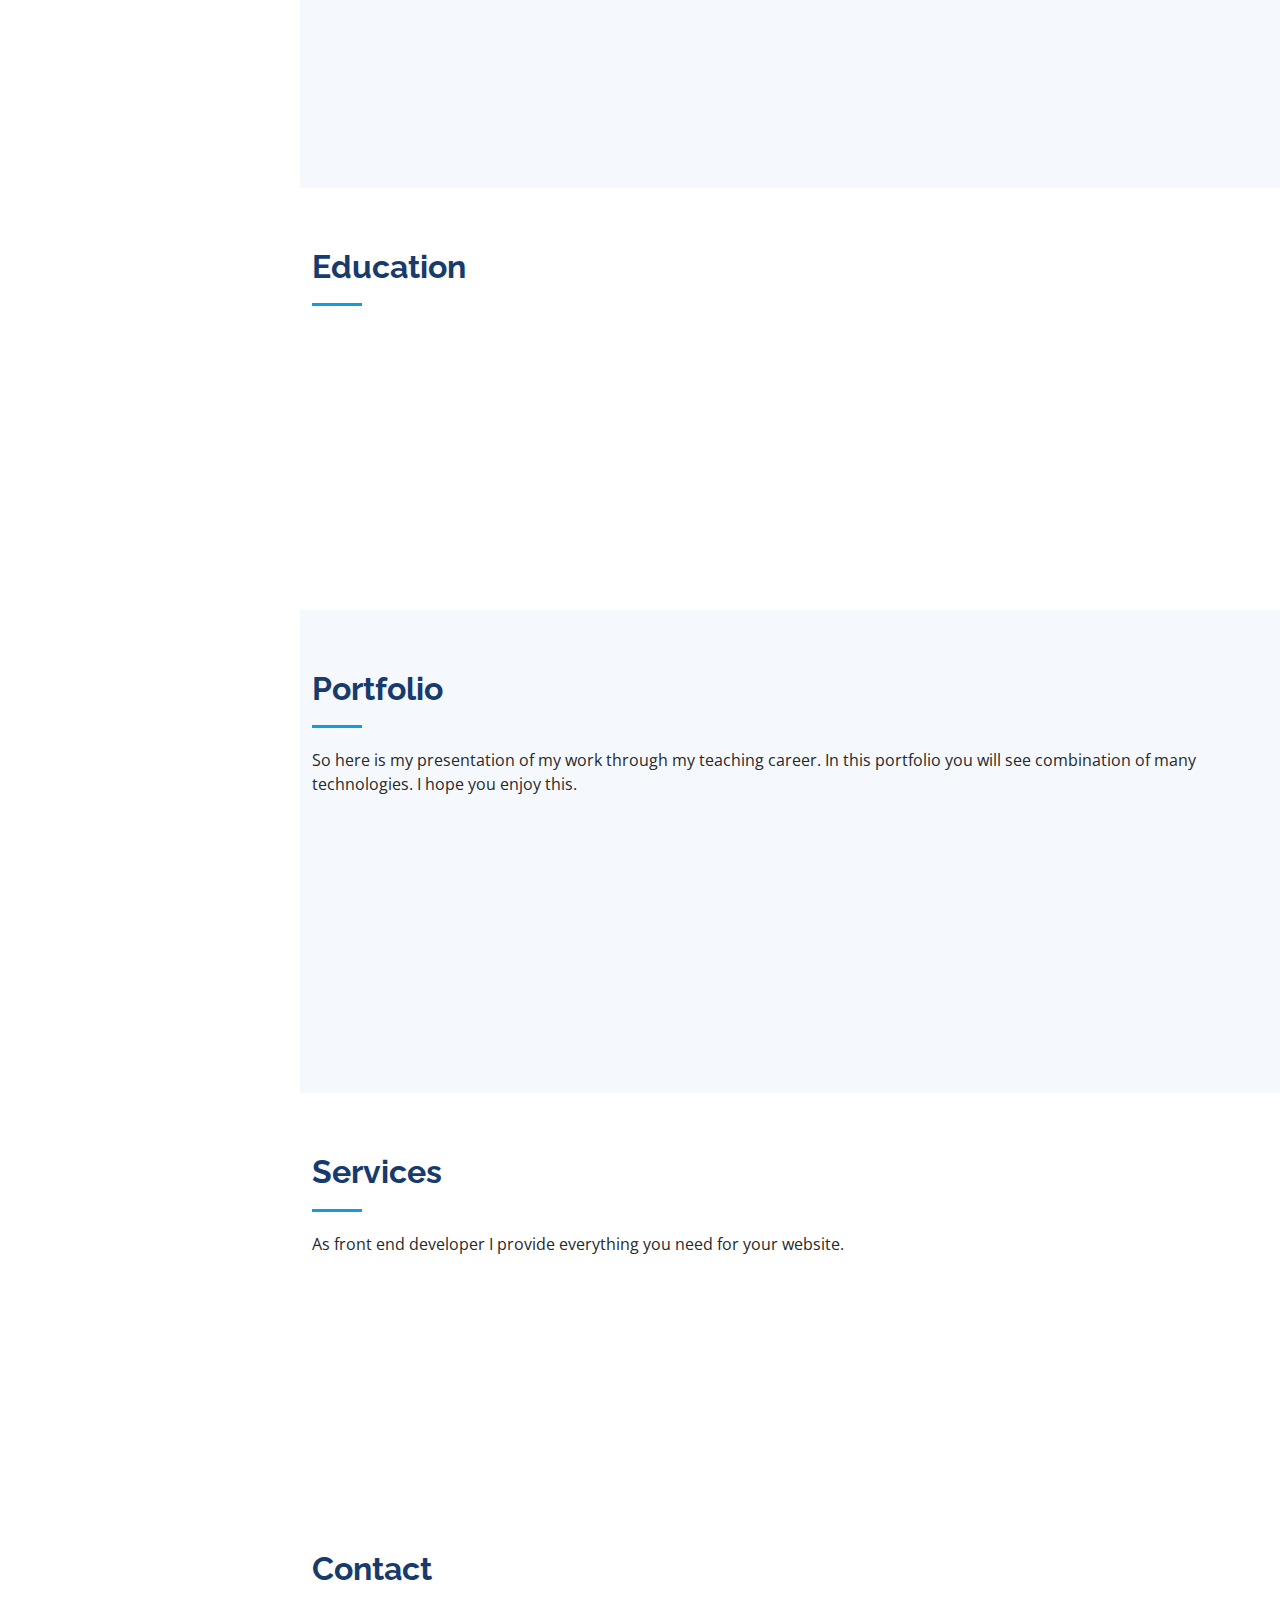
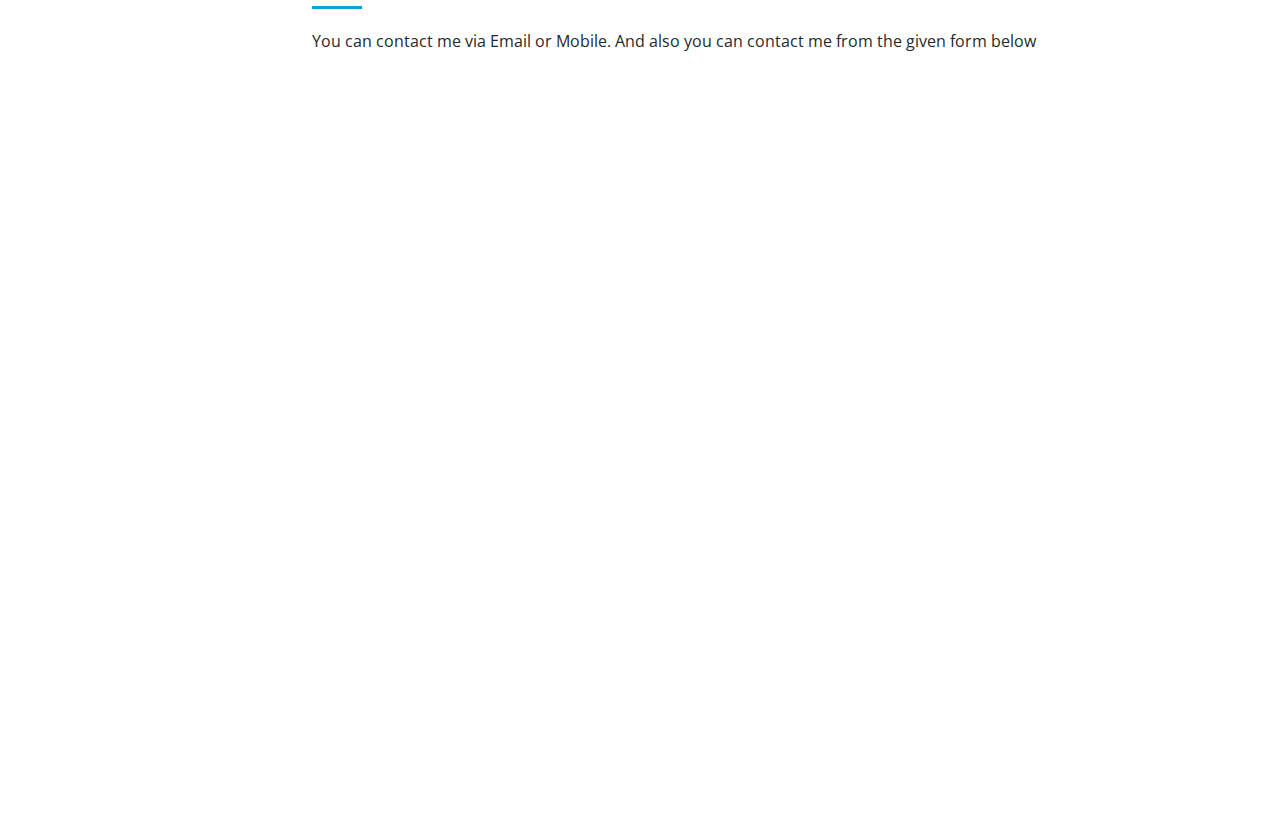
==== commit 3dea78b3: "Update index.html" ====
--- a/index.html
+++ b/index.html
@@ -635,7 +635,7 @@
 
           </div>
 
-          <div class="col-lg-7 mt-5 mt-lg-0 d-flex align-items-stretch shadow p-3 mb-5 bg-white rounded">
+          <!-- <div class="col-lg-7 mt-5 mt-lg-0 d-flex align-items-stretch shadow p-3 mb-5 bg-white rounded">
             <form action="email-script.php" method="post" class="form-signin">
               <div class="form-label-group">
                 <label for="inputEmail">From <span style="color: #FF0000">*</span></label>
@@ -657,27 +657,6 @@
               </div> <br />
               <button type="submit" name="sendMailBtn" class="btn btn-lg btn-primary btn-block text-uppercase">Send
                 Email</button>
-            </form>
-            <!-- <form action="forms/email.php" method="post" role="form" class="php-email-form">
-              <div class="row">
-                <div class="form-group col-md-6">
-                  <label for="name">Your Name</label>
-                  <input type="text" name="name" class="form-control" id="name" required>
-                </div>
-                <div class="form-group col-md-6">
-                  <label for="name">Your Email</label>
-                  <input type="email" class="form-control" name="email" id="email" required>
-                </div>
-              </div>
-              <div class="form-group">
-                <label for="name">Subject</label>
-                <input type="text" class="form-control" name="subject" id="subject" required>
-              </div>
-              <div class="form-group">
-                <label for="name">Message</label>
-                <textarea class="form-control" name="message" rows="10" required></textarea>
-              </div>
-              <div class="text-center"><button type="submit" name="sendMailBtn">Send Message</button></div>
             </form> -->
           </div>
         </div>
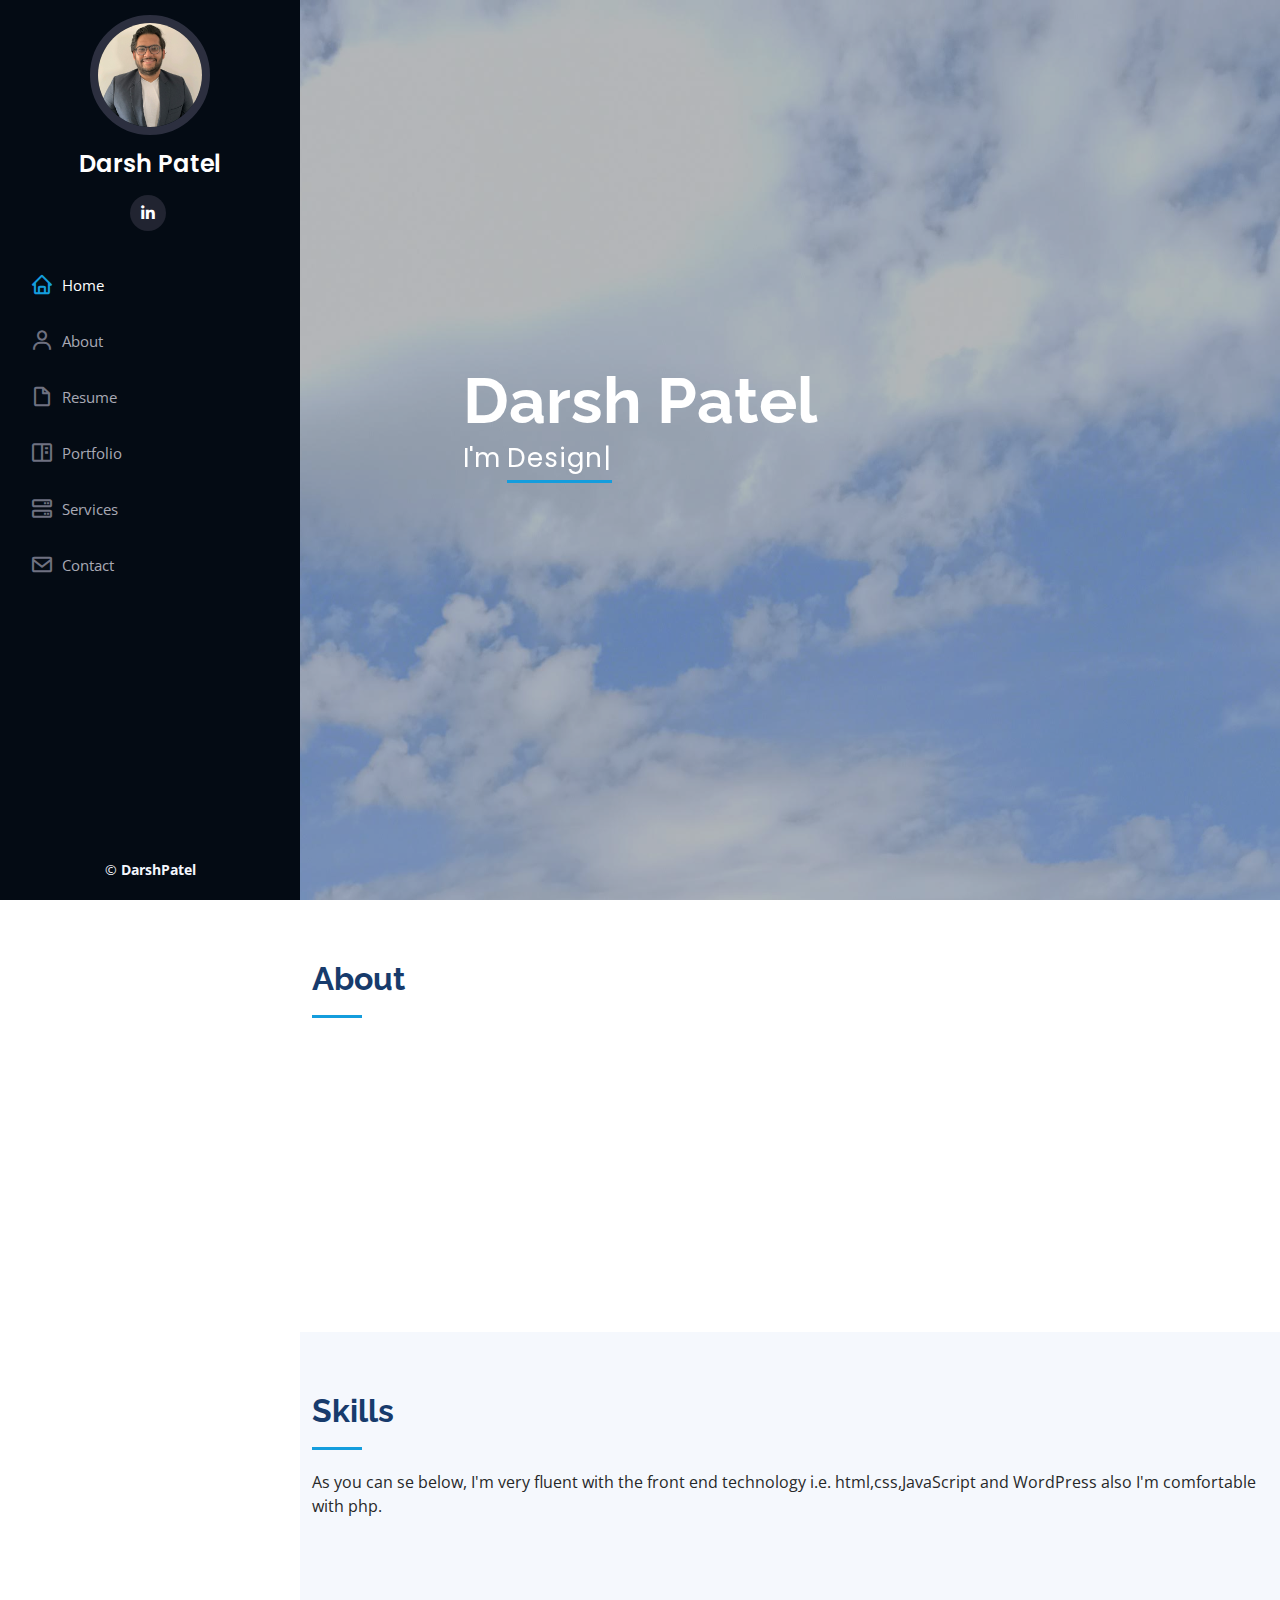
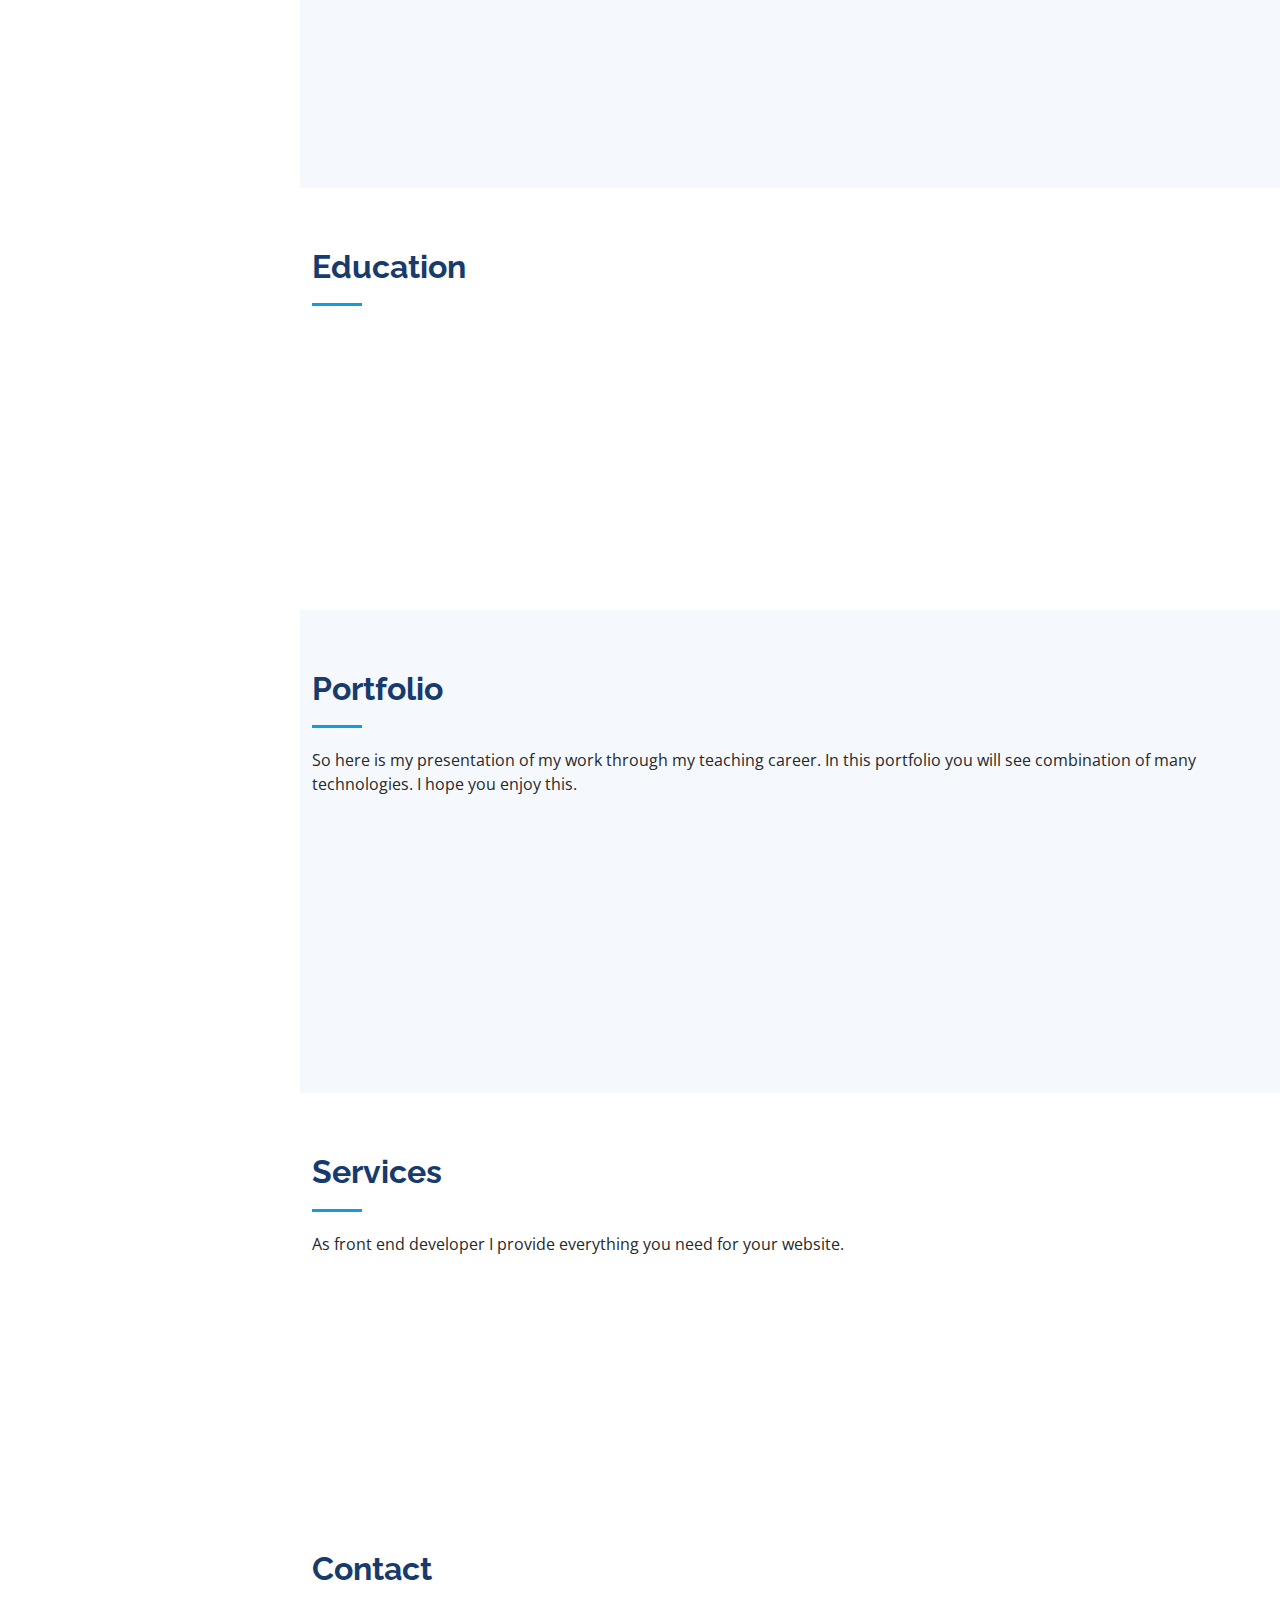
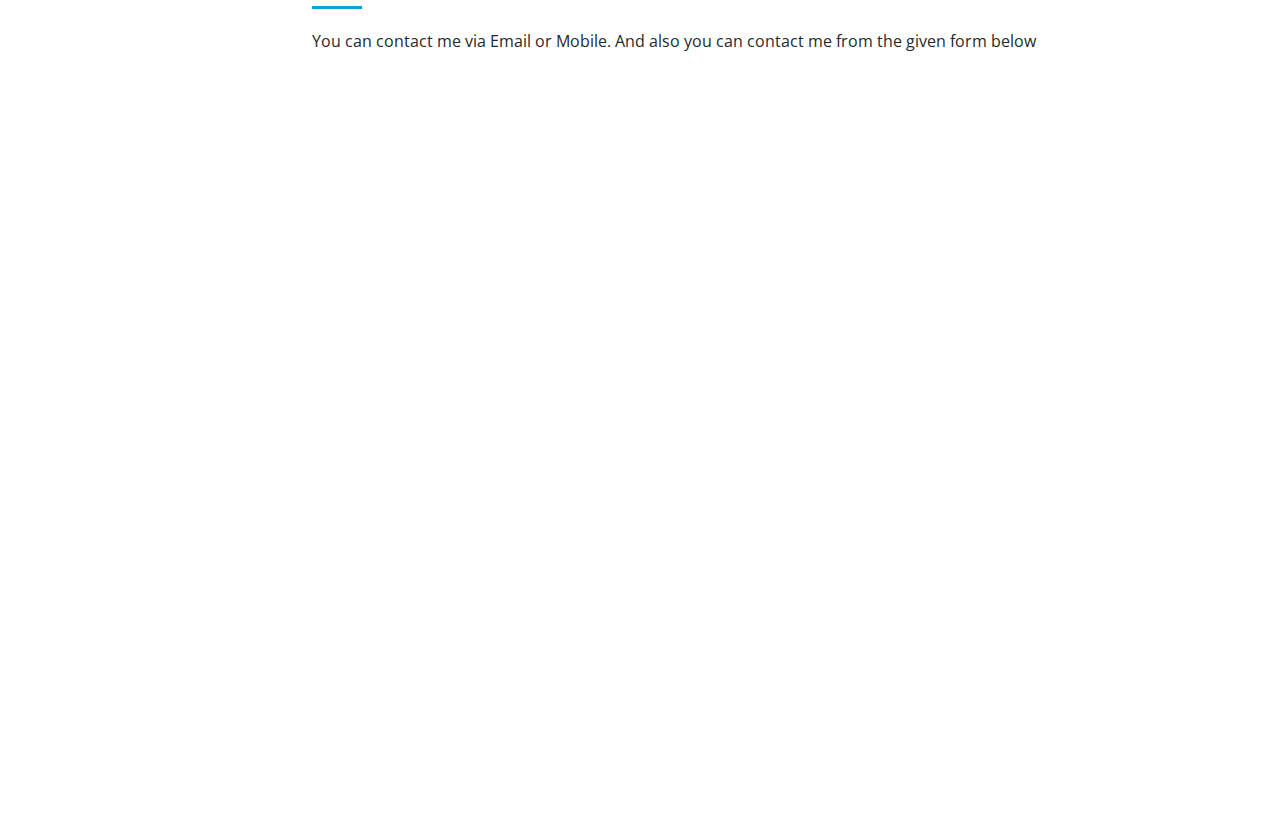
==== commit 464b38ea: "Update index.html" ====
--- a/index.html
+++ b/index.html
@@ -608,7 +608,7 @@
 
         <div class="row" data-aos="fade-in">
 
-          <div class="col-lg-5 d-flex align-items-stretch">
+          <div class="offset-3 col-lg-6 d-flex align-items-center">
             <div class="info">
               <div class="address">
                 <i class="bi bi-geo-alt"></i>
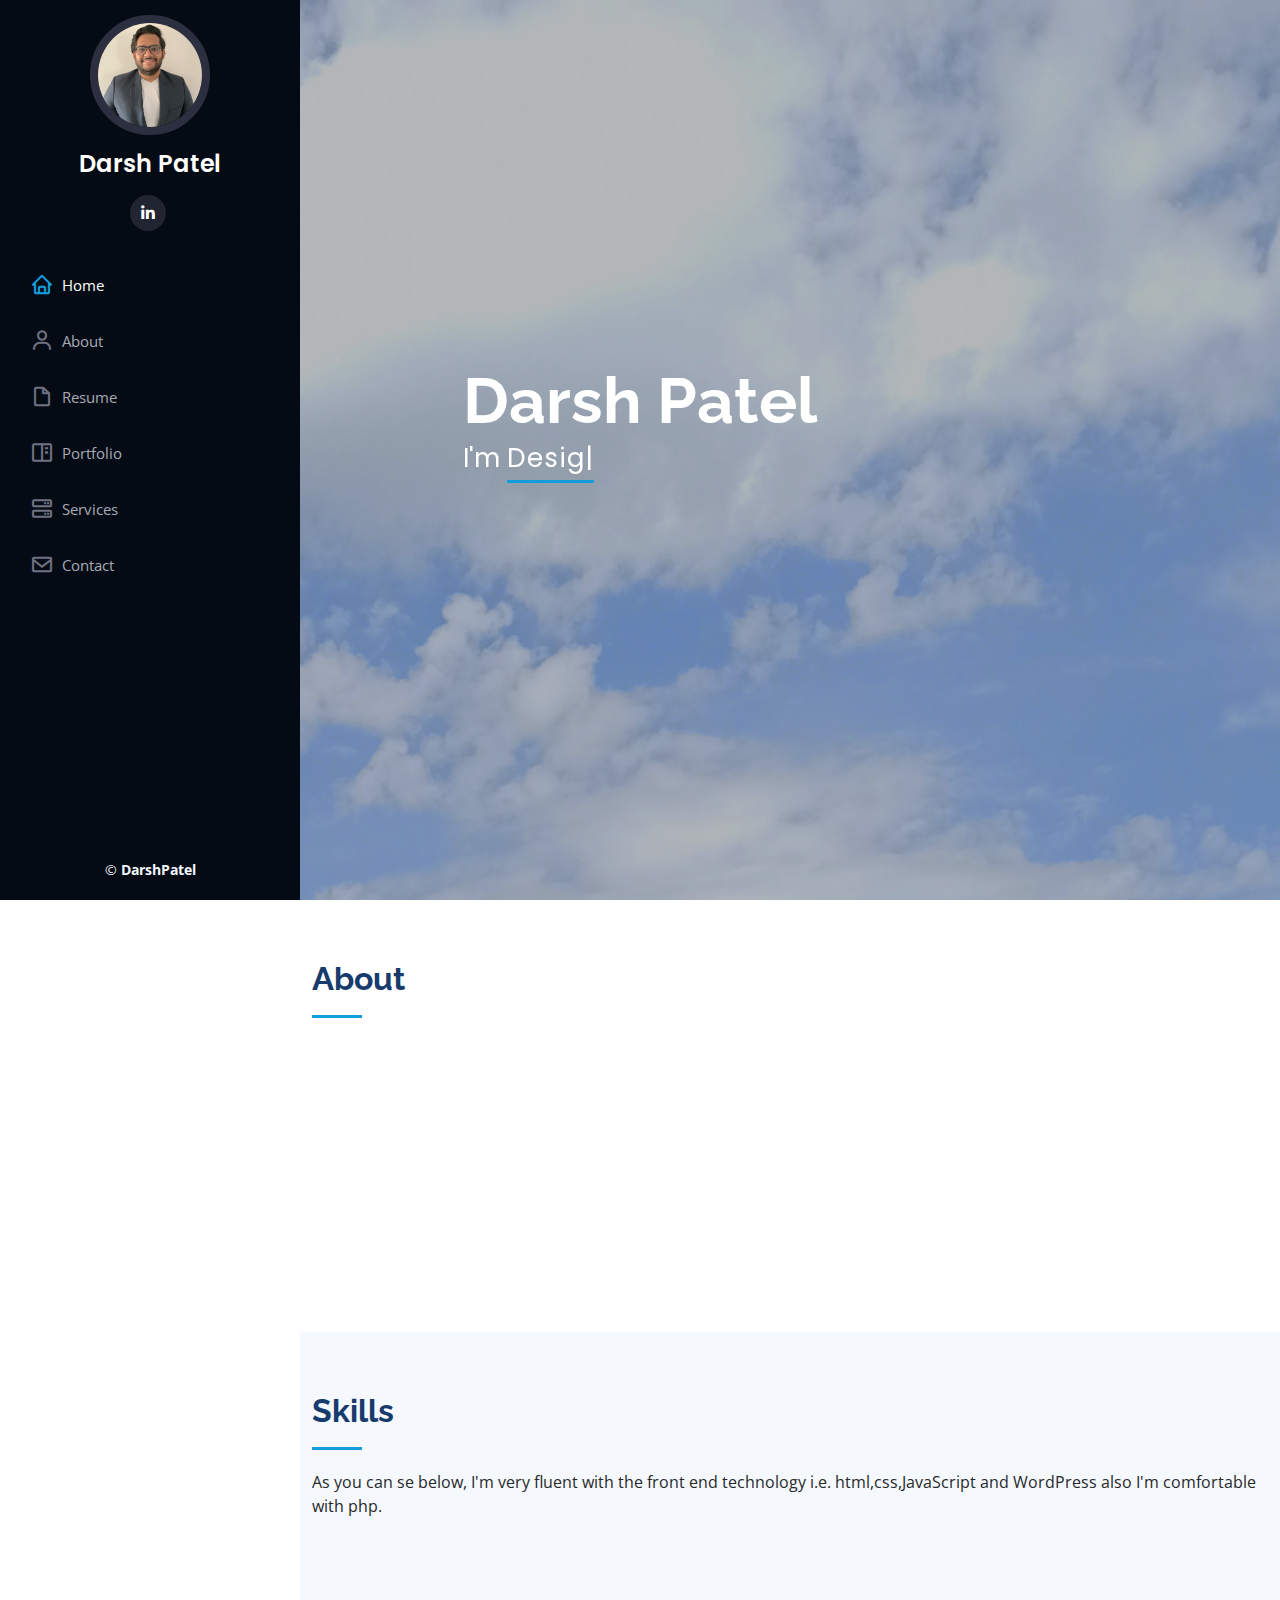
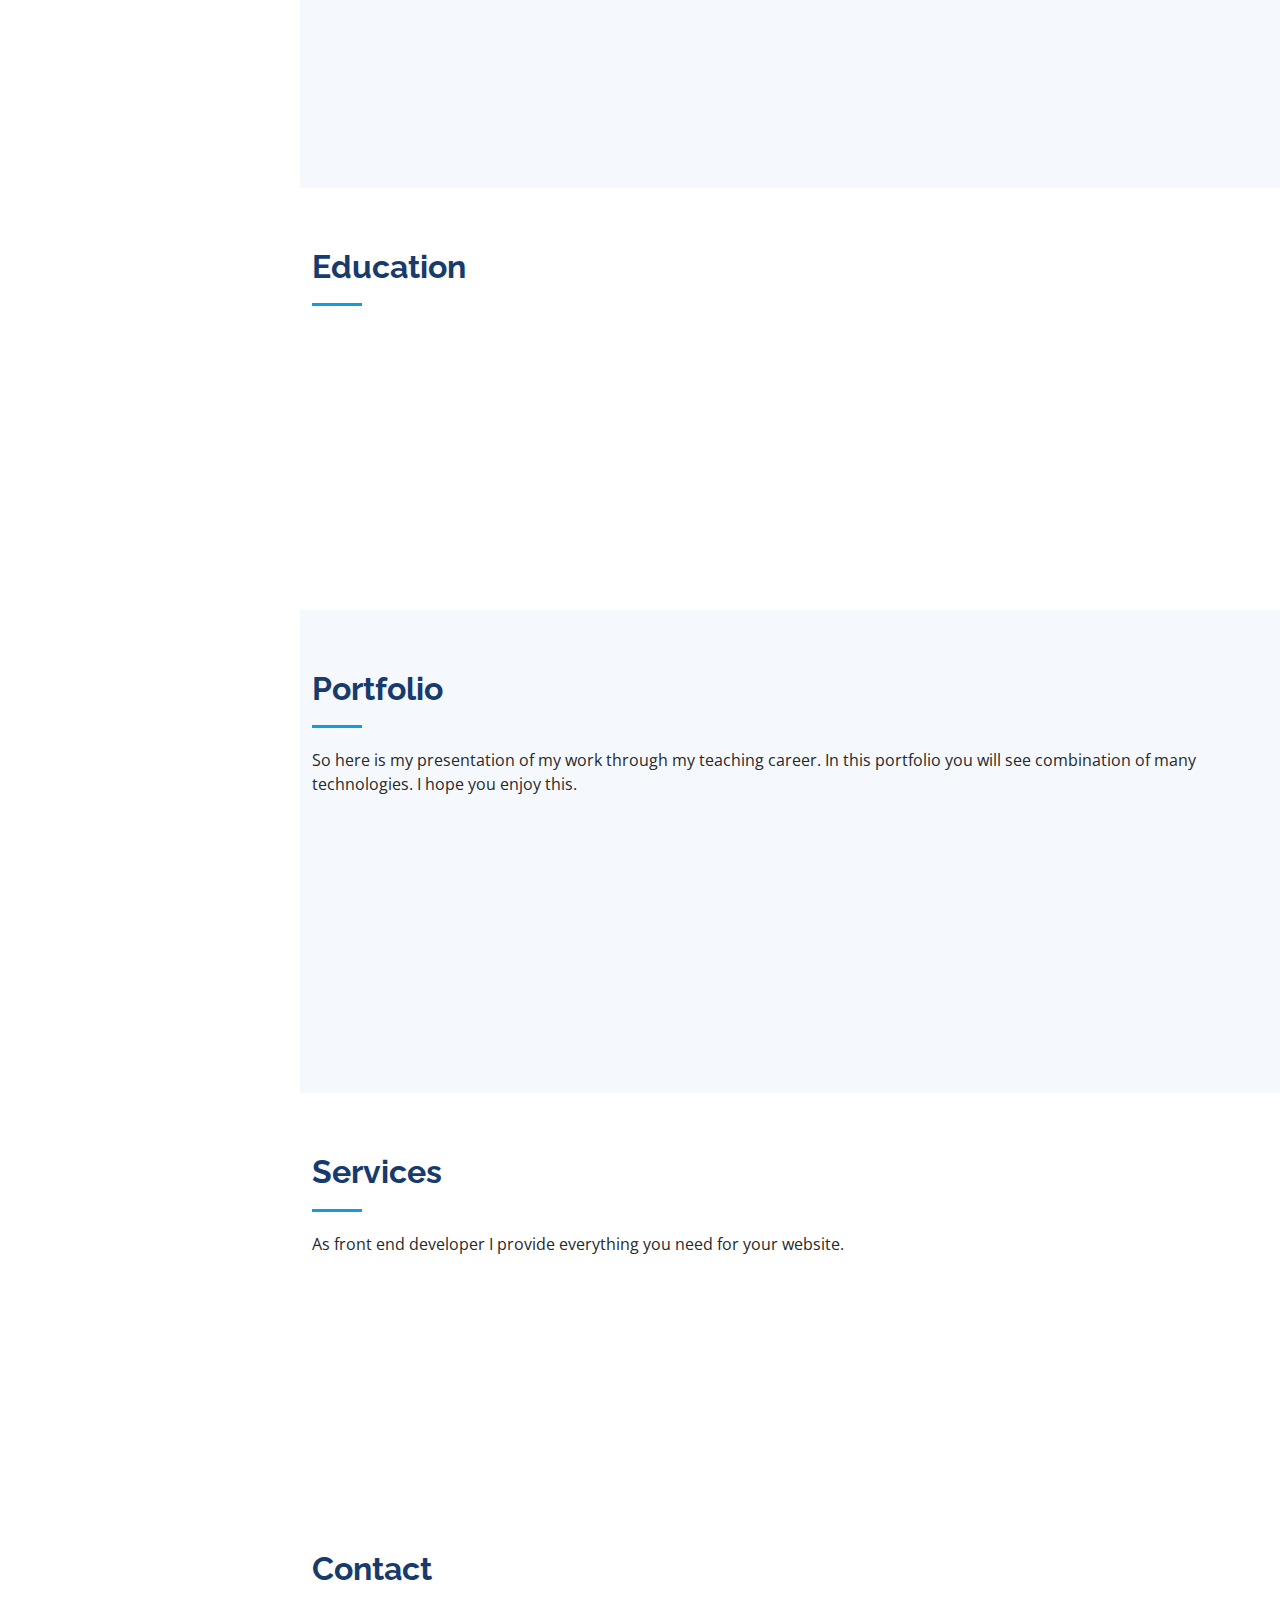
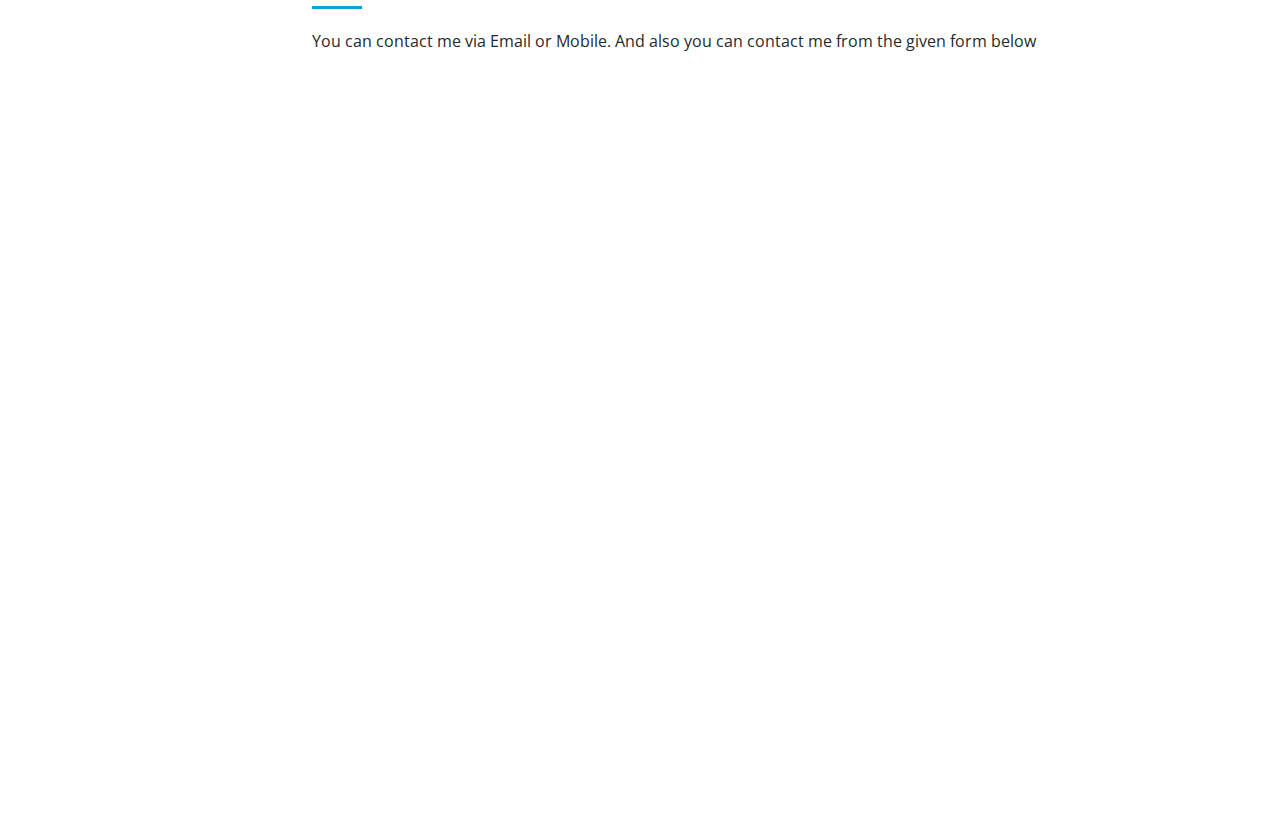
==== commit 2b722cd5: "Update index.html" ====
--- a/index.html
+++ b/index.html
@@ -288,7 +288,7 @@
           <div class="col-lg-6" data-aos="fade-up">
             <div class="resume-item">
               <h4>Bachelor in Information Technology </h4>
-              <h5>2016 - 2019</h5>
+              <h5>2015 - 2019</h5>
               <p><em>Sarvajanik College of Engineering, Surat, Gujarat</em></p>
               <p> Learned the basics of computer science. Got primary knowledge in every branch of computer, i.g. C++,
                 Java, .NET, HTML/CSS, JavaScript, Android etc.</p>
@@ -608,7 +608,7 @@
 
         <div class="row" data-aos="fade-in">
 
-          <div class="offset-3 col-lg-6 d-flex align-items-center">
+          <div class="offset-md-3 col-lg-6 d-flex align-items-center">
             <div class="info">
               <div class="address">
                 <i class="bi bi-geo-alt"></i>
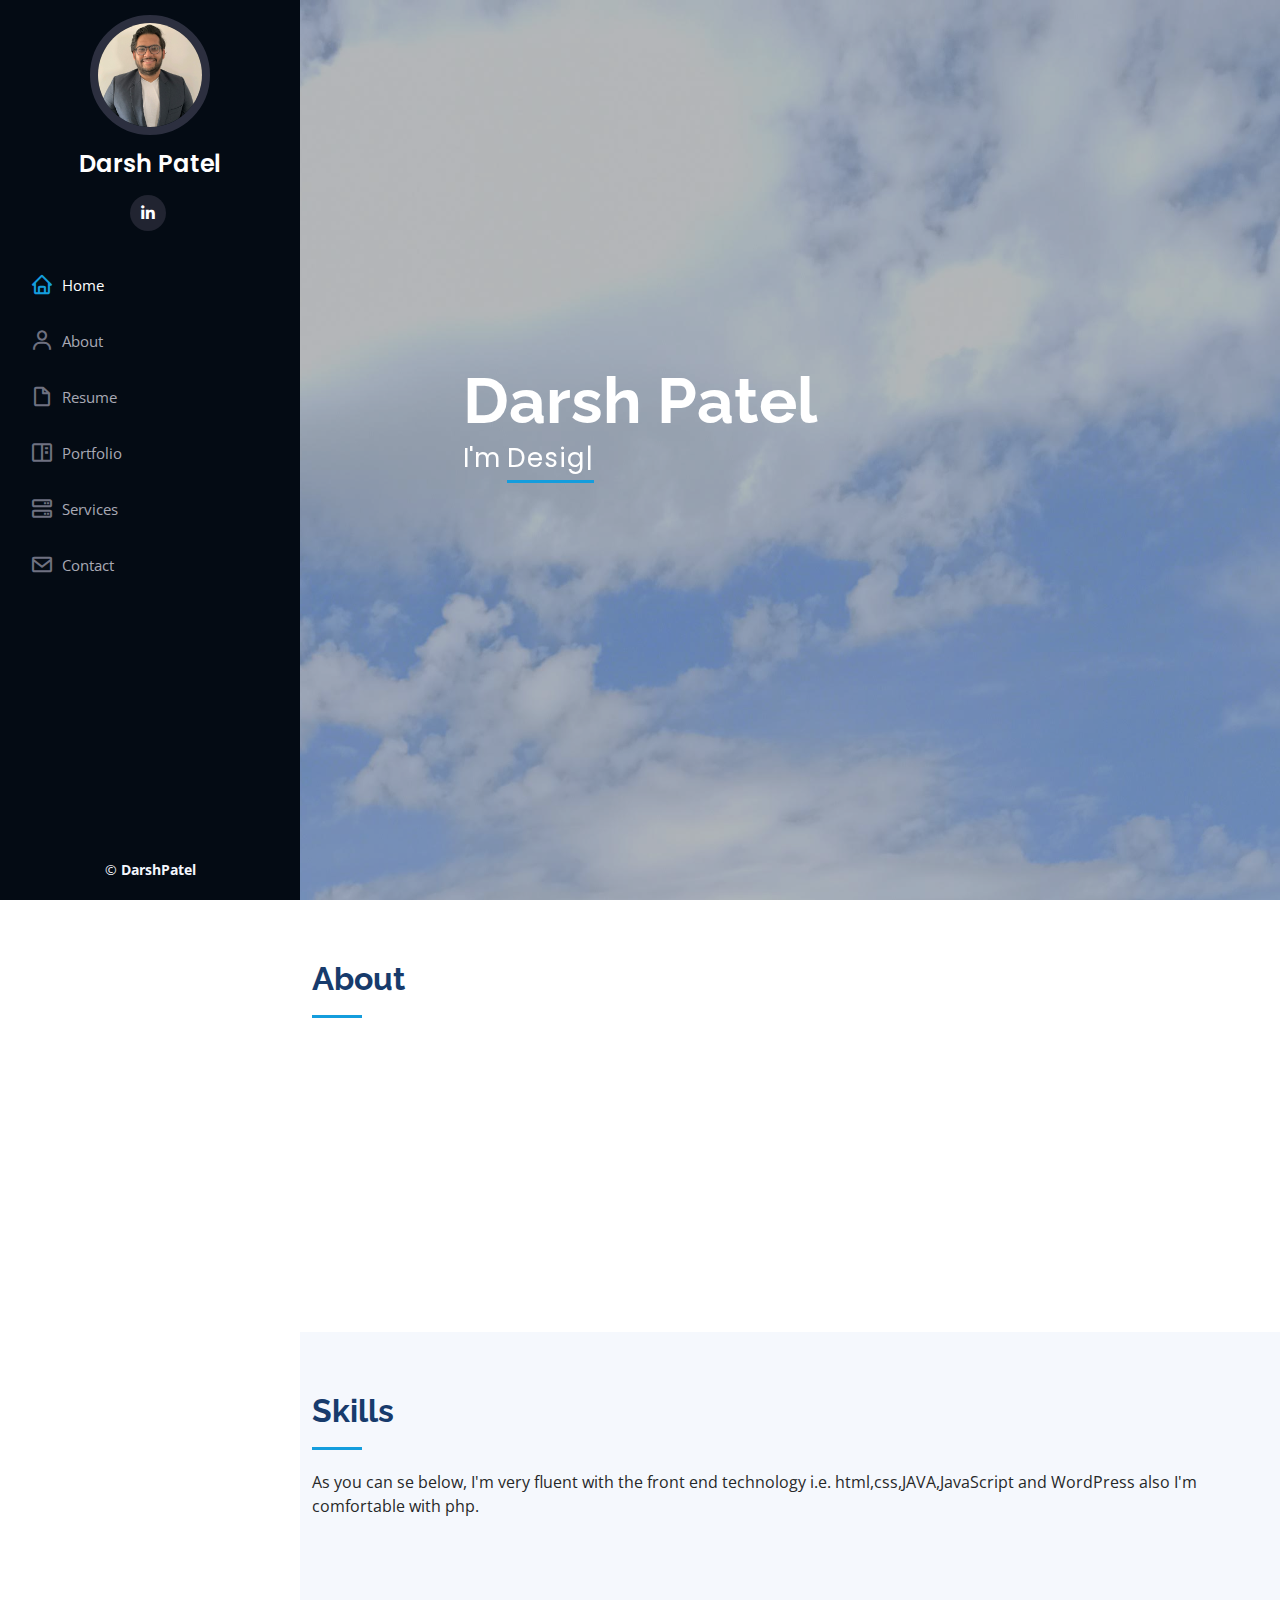
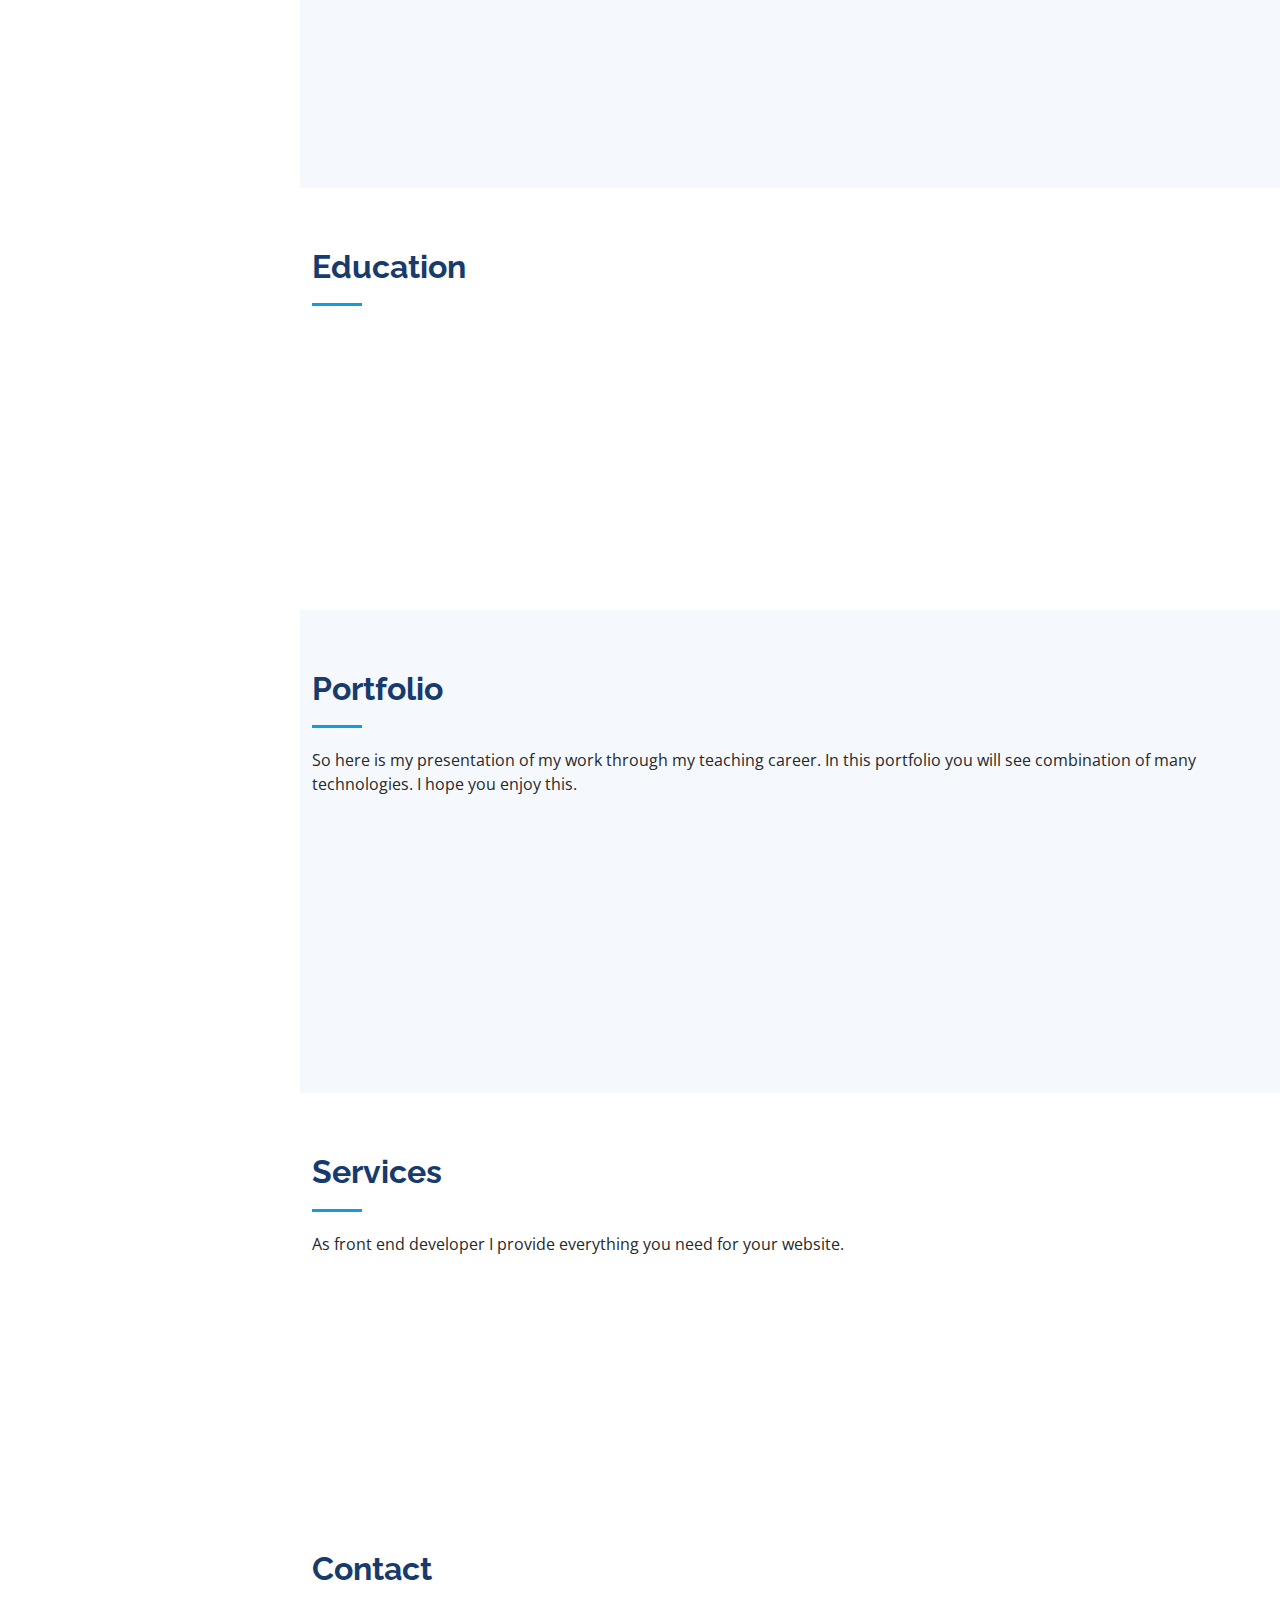
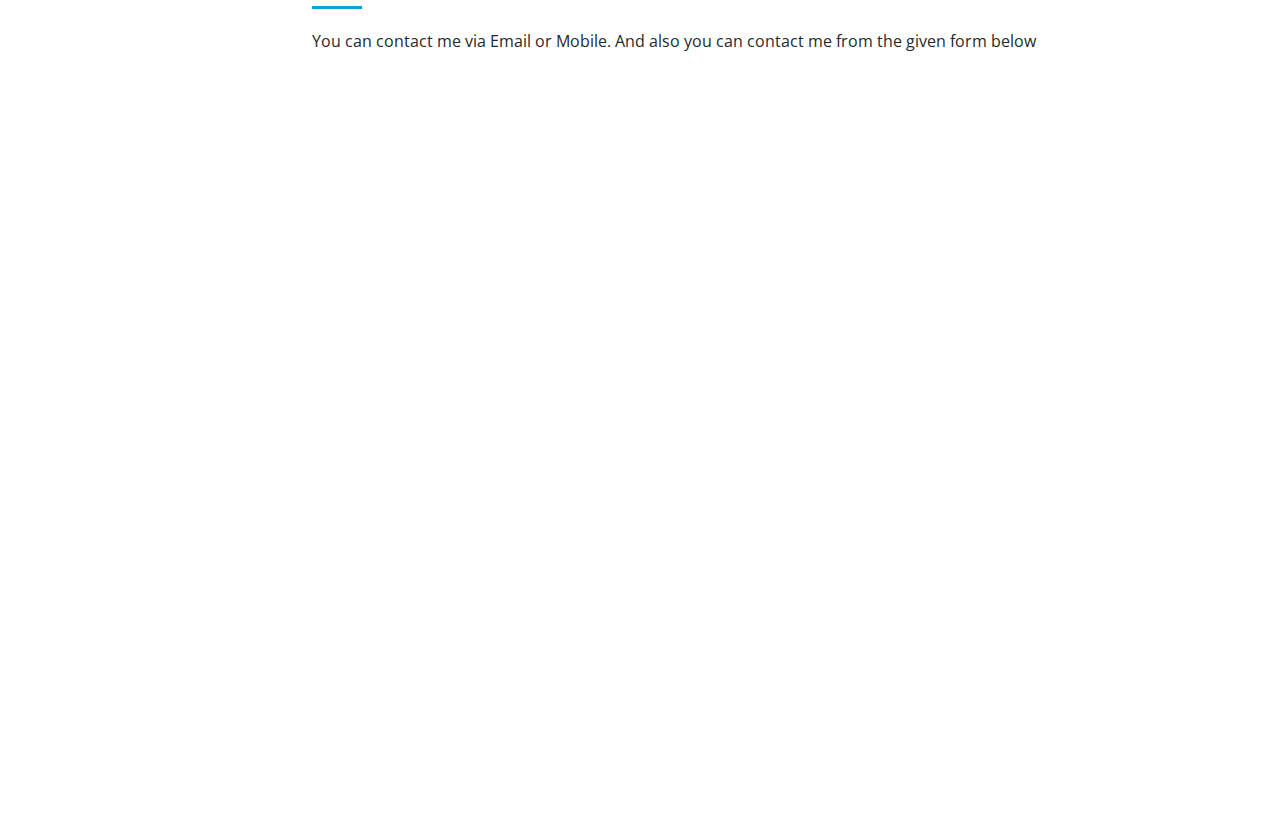
==== commit c2256fb2: "Update index.html" ====
--- a/index.html
+++ b/index.html
@@ -184,7 +184,7 @@
 
         <div class="section-title">
           <h2>Skills</h2>
-          <p>As you can se below, I'm very fluent with the front end technology i.e. html,css,JavaScript and WordPress
+          <p>As you can se below, I'm very fluent with the front end technology i.e. html,css,JAVA,JavaScript and WordPress
             also I'm comfortable with php. </p>
         </div>
 
@@ -221,7 +221,7 @@
           <div class="col-lg-6" data-aos="fade-up" data-aos-delay="100">
 
             <div class="progress">
-              <span class="skill">PHP <i class="val">80%</i></span>
+              <span class="skill">JAVA <i class="val">85%</i></span>
               <div class="progress-bar-wrap">
                 <div class="progress-bar" role="progressbar" aria-valuenow="80" aria-valuemin="0" aria-valuemax="100">
                 </div>
@@ -237,7 +237,7 @@
             </div>
 
             <div class="progress">
-              <span class="skill">Photoshop <i class="val">70%</i></span>
+              <span class="skill">PHP <i class="val">80%</i></span>
               <div class="progress-bar-wrap">
                 <div class="progress-bar" role="progressbar" aria-valuenow="55" aria-valuemin="0" aria-valuemax="100">
                 </div>
@@ -699,4 +699,4 @@
 
 </body>
 
-</html>+</html>
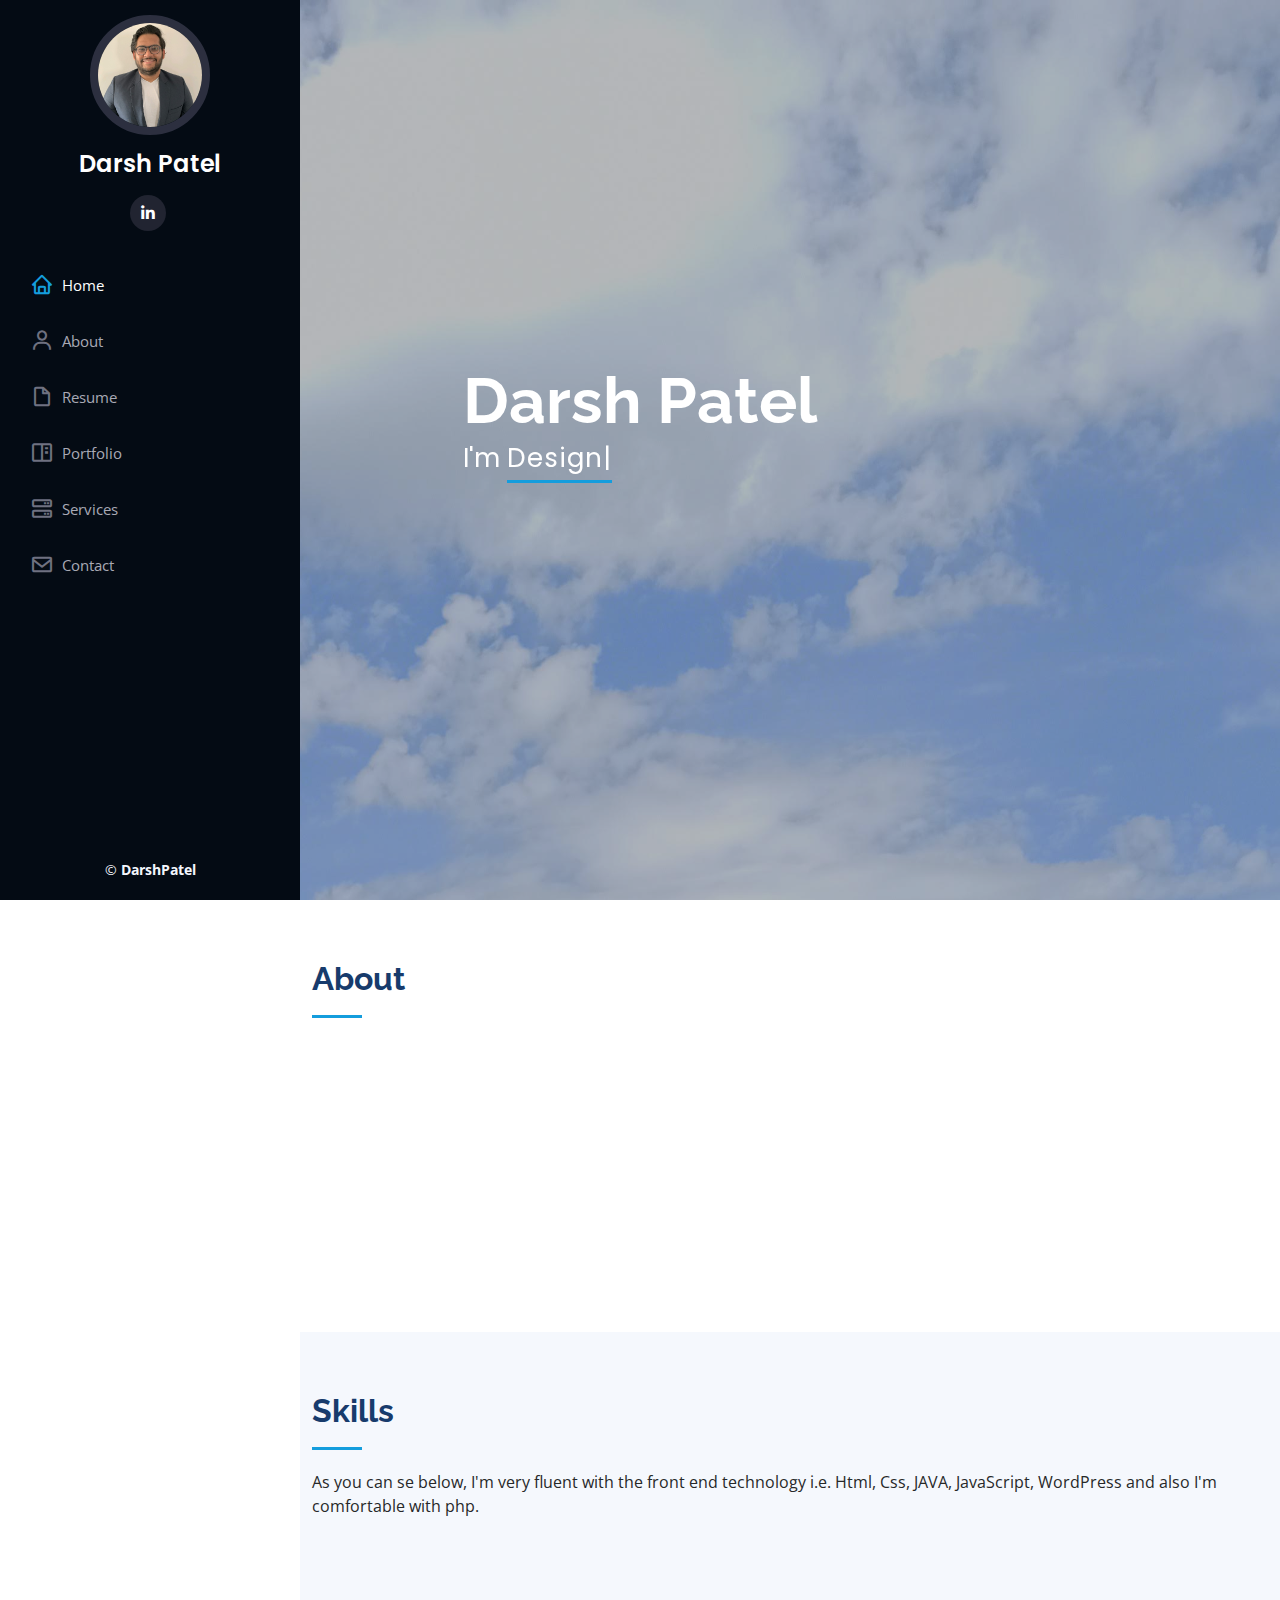
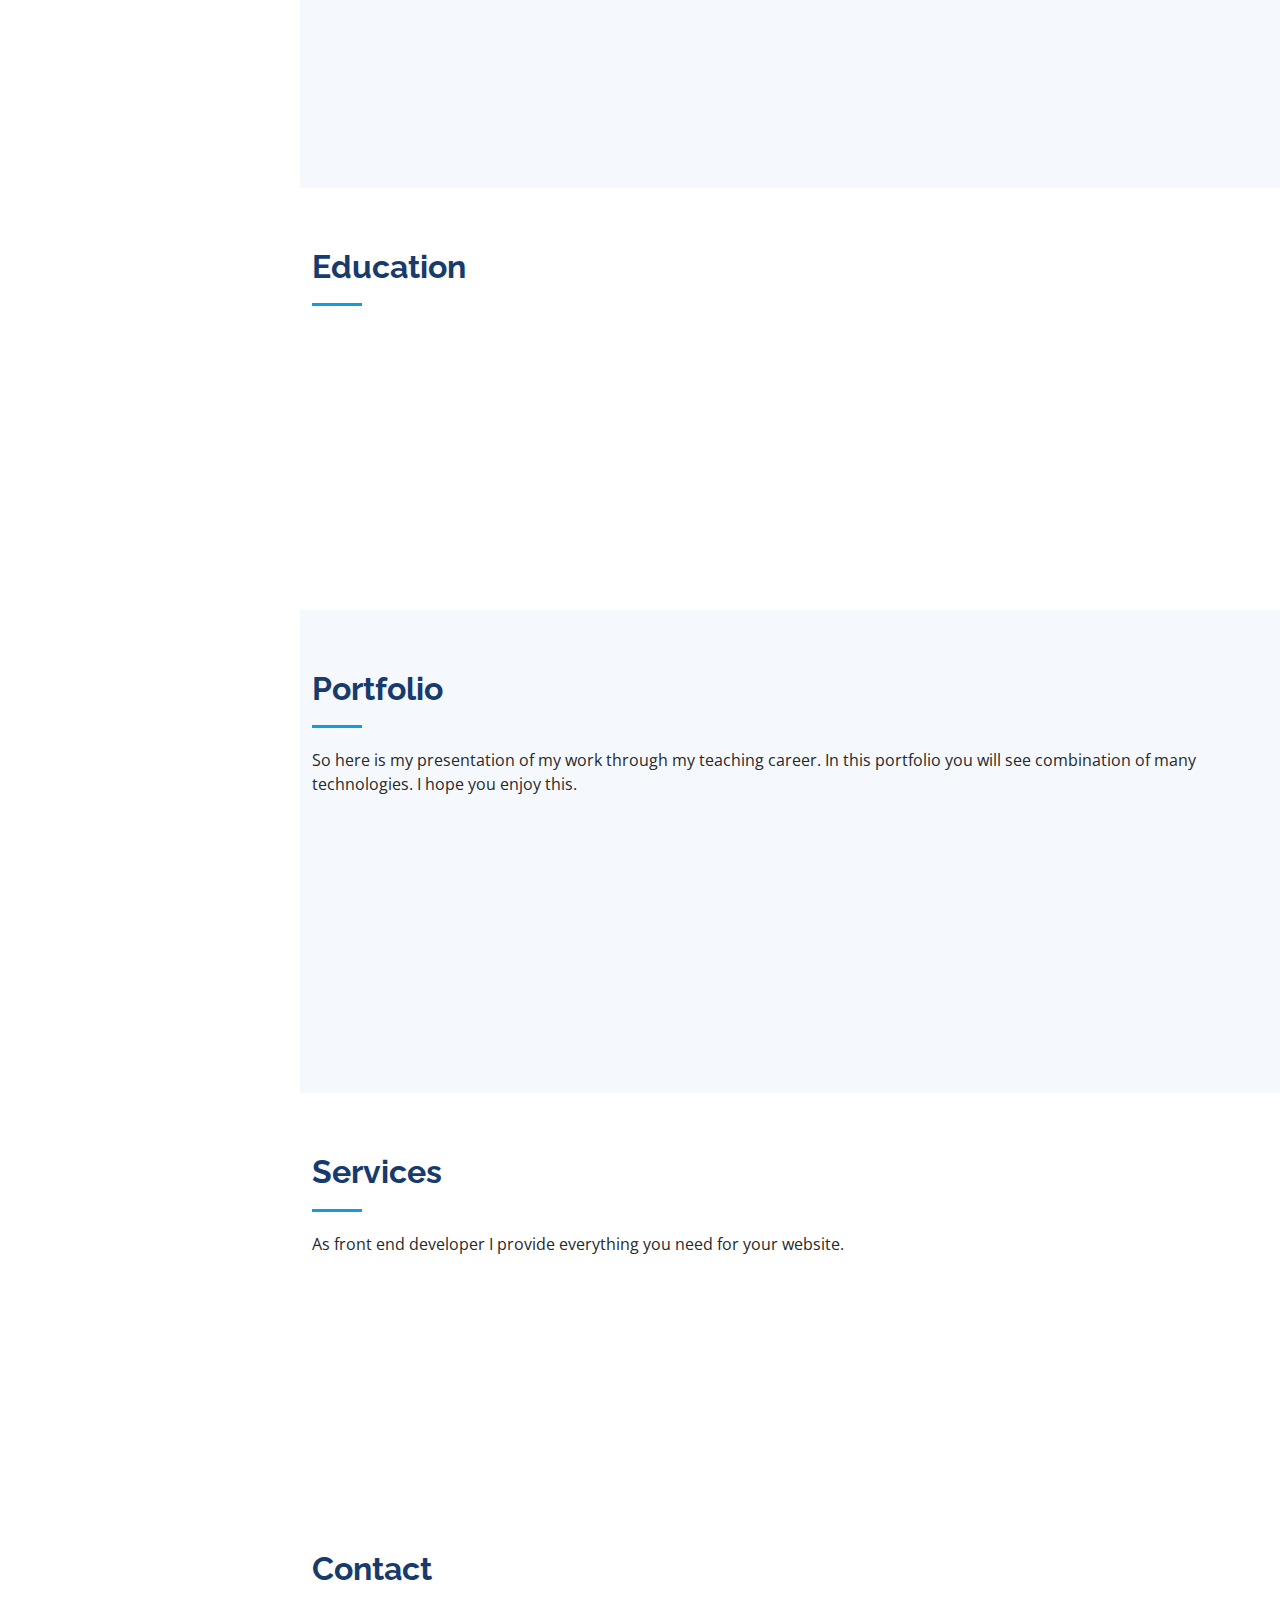
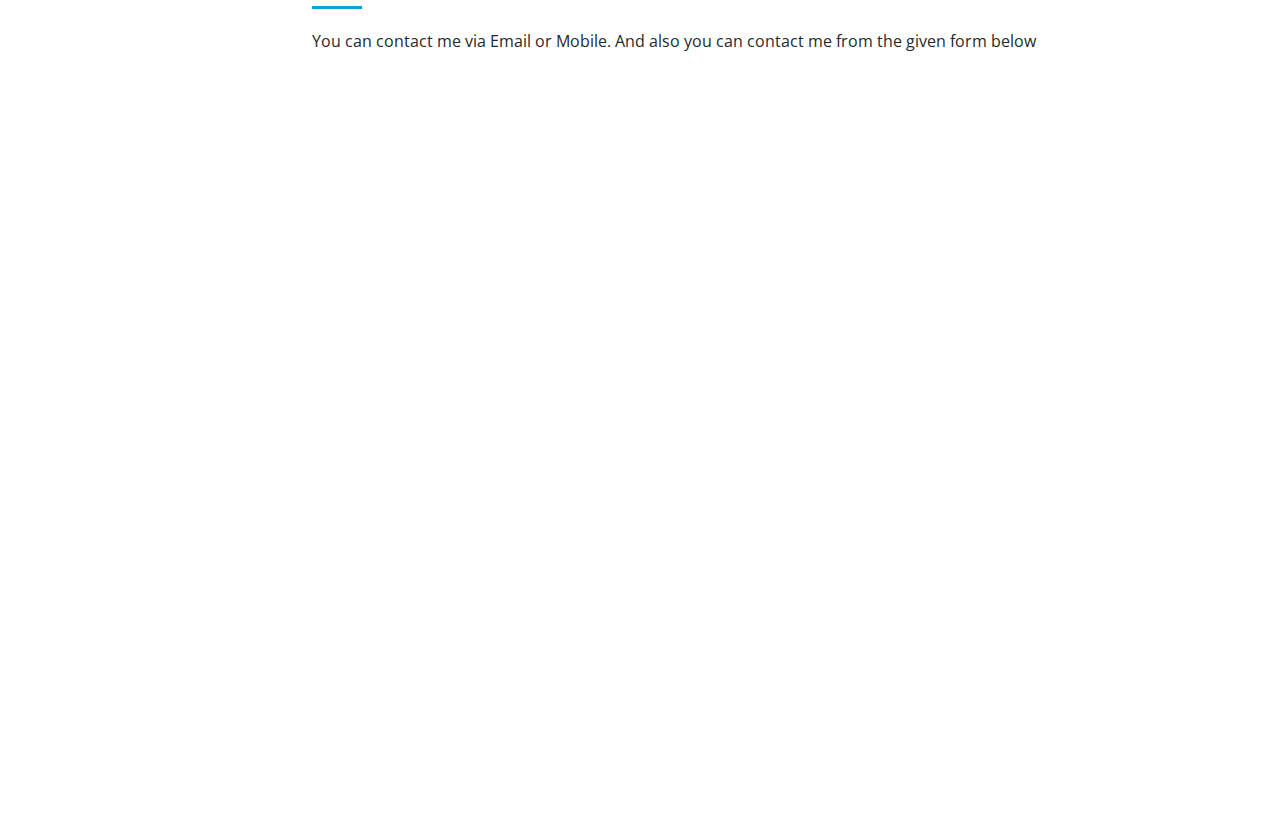
==== commit 47db3628: "Update index.html" ====
--- a/index.html
+++ b/index.html
@@ -184,8 +184,7 @@
 
         <div class="section-title">
           <h2>Skills</h2>
-          <p>As you can se below, I'm very fluent with the front end technology i.e. html,css,JAVA,JavaScript and WordPress
-            also I'm comfortable with php. </p>
+          <p>As you can se below, I'm very fluent with the front end technology i.e. Html, Css, JAVA, JavaScript, WordPress and also I'm comfortable with php. </p>
         </div>
 
         <div class="row skills-content">
